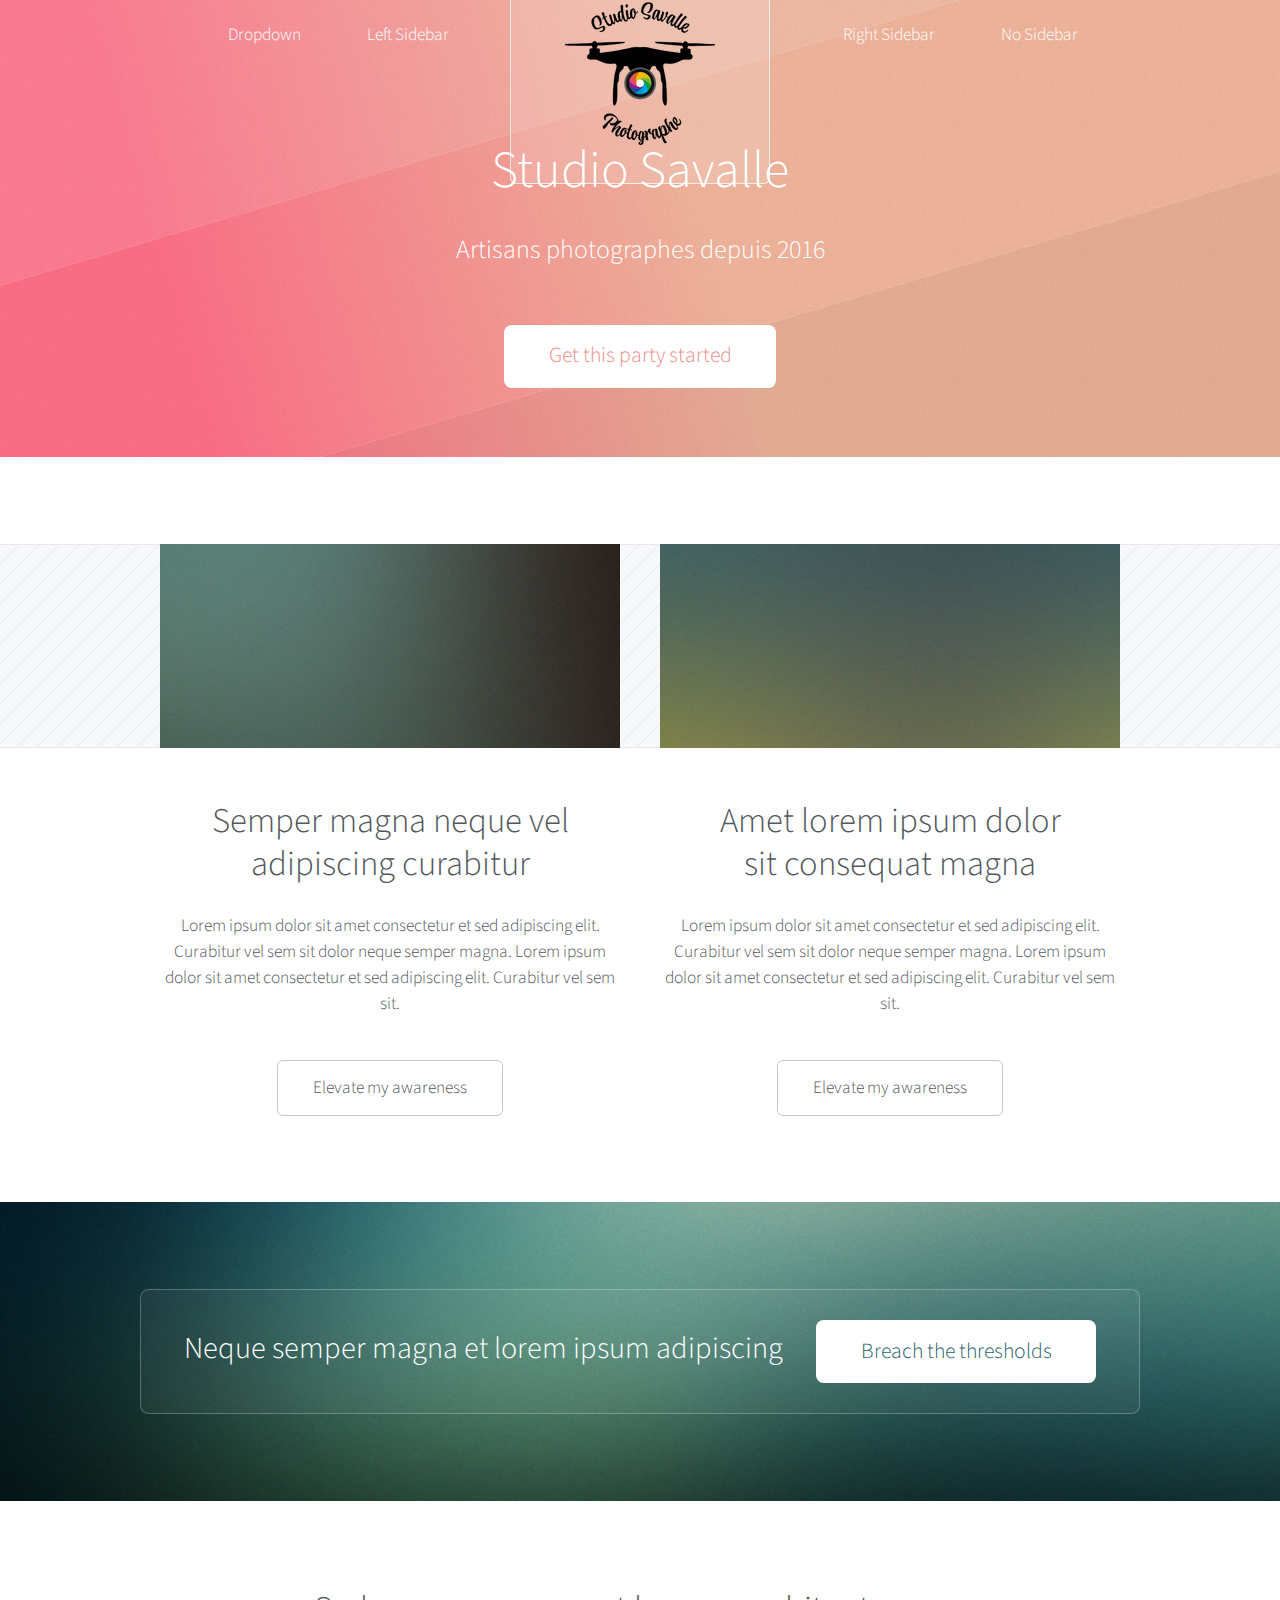
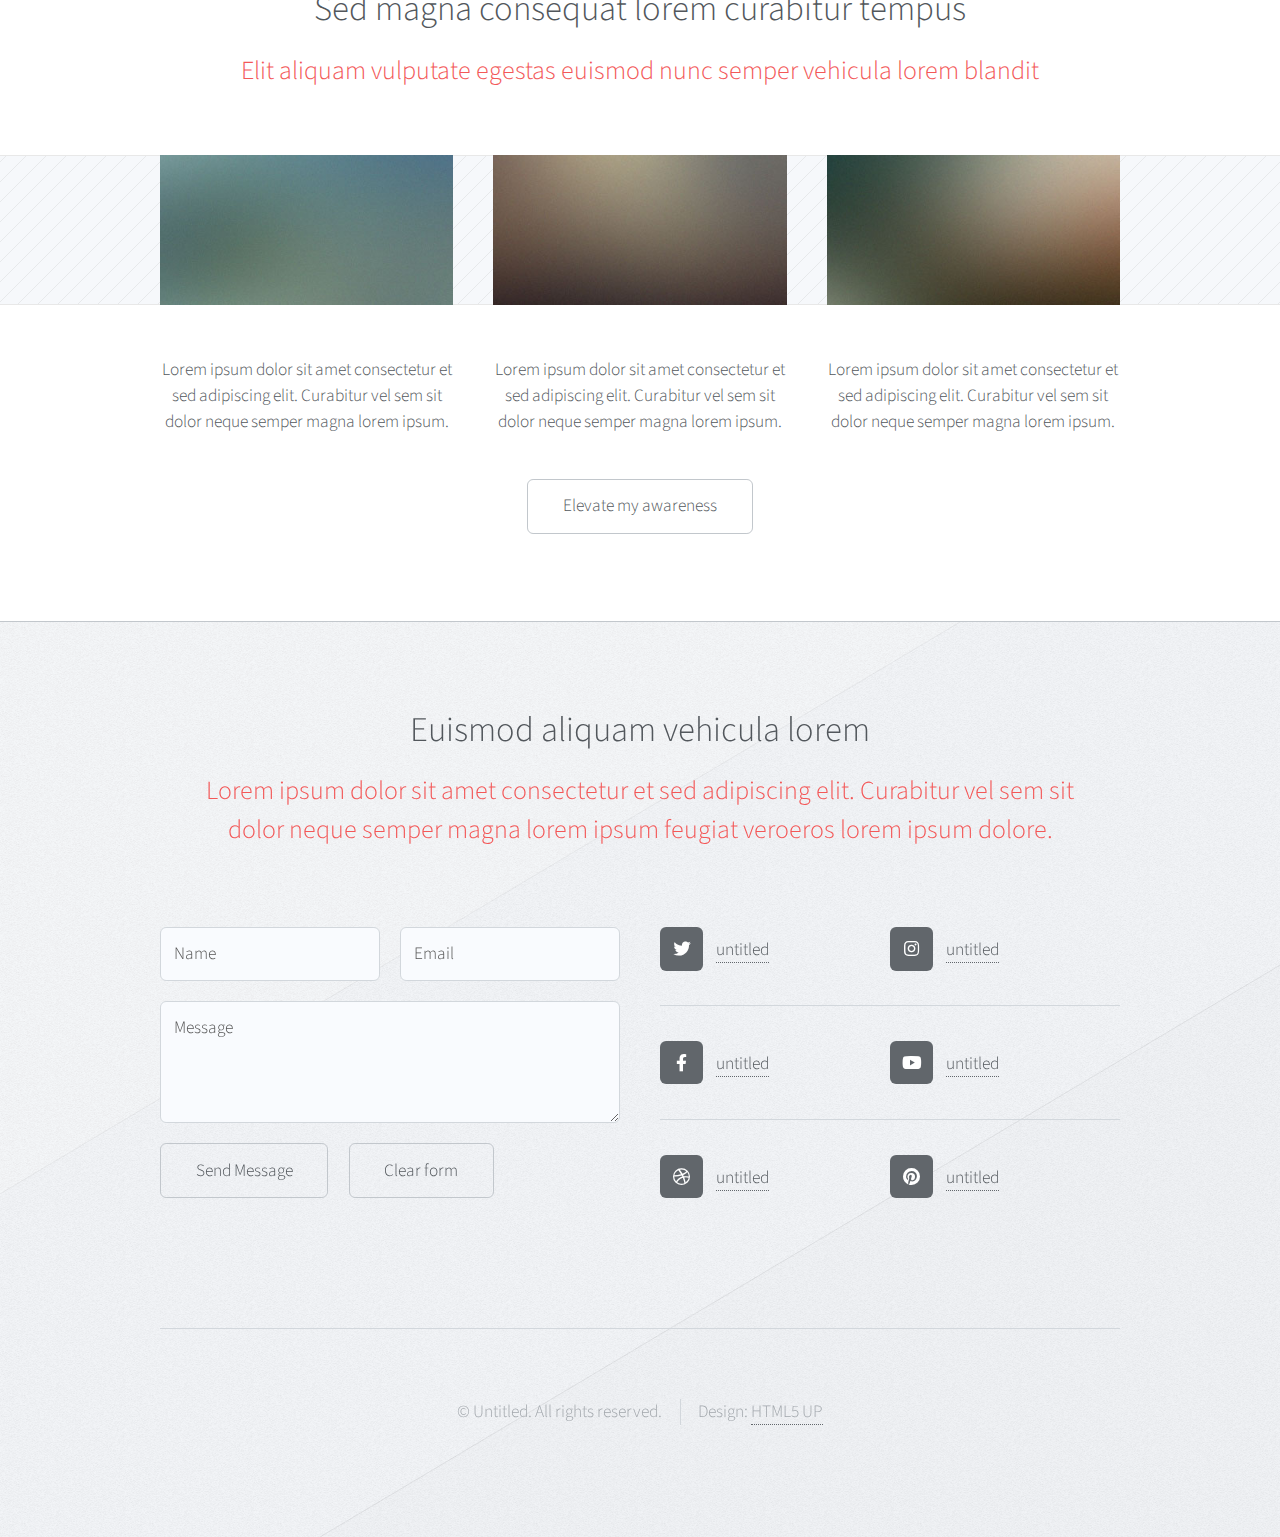
==== index.html @ 6ae9c2be "Template" ====
<!DOCTYPE HTML>

<html>

	<head>
		<title> Studio Savalle </title>
		<meta charset="utf-8" />
		<meta name="viewport" content="width=device-width, initial-scale=1, user-scalable=no" />
		<link rel="stylesheet" href="assets/css/main.css" />
	</head>


	<body class="homepage is-preload">
		
		<div id="page-wrapper">
			<!-- Header -->
				<div id="header-wrapper">

					<div id="header" class="container">

						<!-- Logo -->
						<h1 id="logo"> <a href="index.html"> <img src="assets/css/images/logo-150.png"> </img> </a> </h1>

						<!-- Nav -->
						<nav id="nav">
							<ul>
								<li>
									<a href="#" > Dropdown </a>
									<ul>
										<li> <a href="#"> Lorem ipsum dolor </a> </li>
										<li> <a href="#"> Magna phasellus </a> </li>
										<li> <a href="#"> Etiam dolore nisl </a> </li>
										<li>
											<a href="#"> Phasellus consequat </a>
											<ul>
												<li> <a href="#"> Lorem ipsum dolor </a> </li>
												<li> <a href="#"> Phasellus consequat </a> </li>
												<li> <a href="#"> Magna phasellus </a> </li>
												<li> <a href="#"> Etiam dolore nisl </a> </li>
											</ul>
										</li>
										<li> <a href="#"> Veroeros feugiat </a> </li>
									</ul>
								</li>
								<li> <a href="left-sidebar.html"> Left Sidebar </a> </li>
								<li class="break"> <a href="right-sidebar.html"> Right Sidebar </a> </li>
								<li> <a href="no-sidebar.html"> No Sidebar</a> </li>
							</ul>
						</nav>

					</div>

					<!-- Hero -->
					<section id="hero" class="container">
						<header>
							<h2> Studio Savalle </h2>
						</header>
						<p> Artisans photographes depuis 2016 </p>
						<ul class="actions">
							<li> <a href="#" class="button"> Get this party started </a> </li>
						</ul>
					</section>

				</div>

			<!-- Features 1 -->
				<div class="wrapper">
					<div class="container">
						<div class="row">
							<section class="col-6 col-12-narrower feature">
								<div class="image-wrapper first">
									<a href="#" class="image featured first"> <img src="images/pic01.jpg" alt="" /> </a>
								</div>
								<header>
									<h2> Semper magna neque vel <br/> adipiscing curabitur </h2>
								</header>
								<p> Lorem ipsum dolor sit amet consectetur et sed adipiscing elit. Curabitur vel
								sem sit dolor neque semper magna. Lorem ipsum dolor sit amet consectetur et sed
								adipiscing elit. Curabitur vel sem sit. </p>
								<ul class="actions">
									<li><a href="#" class="button">Elevate my awareness</a></li>
								</ul>
							</section>
							<section class="col-6 col-12-narrower feature">
								<div class="image-wrapper">
									<a href="#" class="image featured"><img src="images/pic02.jpg" alt="" /></a>
								</div>
								<header>
									<h2>Amet lorem ipsum dolor<br />
									sit consequat magna</h2>
								</header>
								<p> Lorem ipsum dolor sit amet consectetur et sed adipiscing elit. Curabitur vel
								sem sit dolor neque semper magna. Lorem ipsum dolor sit amet consectetur et sed
								adipiscing elit. Curabitur vel sem sit. </p>
								<ul class="actions">
									<li> <a href="#" class="button"> Elevate my awareness </a> </li>
								</ul>
							</section>
						</div>
					</div>
				</div>

			<!-- Promo -->
				<div id="promo-wrapper">
					<section id="promo">
						<h2>Neque semper magna et lorem ipsum adipiscing</h2>
						<a href="#" class="button">Breach the thresholds</a>
					</section>
				</div>

			<!-- Features 2 -->
				<div class="wrapper">
					<section class="container">
						<header class="major">
							<h2>Sed magna consequat lorem curabitur tempus</h2>
							<p>Elit aliquam vulputate egestas euismod nunc semper vehicula lorem blandit</p>
						</header>
						<div class="row features">
							<section class="col-4 col-12-narrower feature">
								<div class="image-wrapper first">
									<a href="#" class="image featured"><img src="images/pic03.jpg" alt="" /></a>
								</div>
								<p>Lorem ipsum dolor sit amet consectetur et sed adipiscing elit. Curabitur
								vel sem sit dolor neque semper magna lorem ipsum.</p>
							</section>
							<section class="col-4 col-12-narrower feature">
								<div class="image-wrapper">
									<a href="#" class="image featured"><img src="images/pic04.jpg" alt="" /></a>
								</div>
								<p>Lorem ipsum dolor sit amet consectetur et sed adipiscing elit. Curabitur
								vel sem sit dolor neque semper magna lorem ipsum.</p>
							</section>
							<section class="col-4 col-12-narrower feature">
								<div class="image-wrapper">
									<a href="#" class="image featured"><img src="images/pic05.jpg" alt="" /></a>
								</div>
								<p>Lorem ipsum dolor sit amet consectetur et sed adipiscing elit. Curabitur
								vel sem sit dolor neque semper magna lorem ipsum.</p>
							</section>
						</div>
						<ul class="actions major">
							<li><a href="#" class="button">Elevate my awareness</a></li>
						</ul>
					</section>
				</div>

			<!-- Footer -->
				<div id="footer-wrapper">
					<div id="footer" class="container">
						<header class="major">
							<h2>Euismod aliquam vehicula lorem</h2>
							<p>Lorem ipsum dolor sit amet consectetur et sed adipiscing elit. Curabitur vel sem sit<br />
							dolor neque semper magna lorem ipsum feugiat veroeros lorem ipsum dolore.</p>
						</header>
						<div class="row">
							<section class="col-6 col-12-narrower">
								<form method="post" action="#">
									<div class="row gtr-50">
										<div class="col-6 col-12-mobile">
											<input name="name" placeholder="Name" type="text" />
										</div>
										<div class="col-6 col-12-mobile">
											<input name="email" placeholder="Email" type="text" />
										</div>
										<div class="col-12">
											<textarea name="message" placeholder="Message"></textarea>
										</div>
										<div class="col-12">
											<ul class="actions">
												<li><input type="submit" value="Send Message" /></li>
												<li><input type="reset" value="Clear form" /></li>
											</ul>
										</div>
									</div>
								</form>
							</section>
							<section class="col-6 col-12-narrower">
								<div class="row gtr-0">
									<ul class="divided icons col-6 col-12-mobile">
										<li class="icon brands fa-twitter"><a href="#"><span class="extra">twitter.com/</span>untitled</a></li>
										<li class="icon brands fa-facebook-f"><a href="#"><span class="extra">facebook.com/</span>untitled</a></li>
										<li class="icon brands fa-dribbble"><a href="#"><span class="extra">dribbble.com/</span>untitled</a></li>
									</ul>
									<ul class="divided icons col-6 col-12-mobile">
										<li class="icon brands fa-instagram"><a href="#"><span class="extra">instagram.com/</span>untitled</a></li>
										<li class="icon brands fa-youtube"><a href="#"><span class="extra">youtube.com/</span>untitled</a></li>
										<li class="icon brands fa-pinterest"><a href="#"><span class="extra">pinterest.com/</span>untitled</a></li>
									</ul>
								</div>
							</section>
						</div>
					</div>
					<div id="copyright" class="container">
						<ul class="menu">
							<li>&copy; Untitled. All rights reserved.</li><li>Design: <a href="http://html5up.net">HTML5 UP</a></li>
						</ul>
					</div>
				</div>

		</div>

		<!-- Scripts -->
			<script src="assets/js/jquery.min.js"></script>
			<script src="assets/js/jquery.dropotron.min.js"></script>
			<script src="assets/js/browser.min.js"></script>
			<script src="assets/js/breakpoints.min.js"></script>
			<script src="assets/js/util.js"></script>
			<script src="assets/js/main.js"></script>

	</body>
</html>
---- assets/css/main.css ----
@import url("fontawesome-all.min.css");
@import url("https://fonts.googleapis.com/css?family=Source+Sans+Pro:300,300italic,400,400italic,600");

/*
	Telephasic by HTML5 UP
	html5up.net | @ajlkn
	Free for personal and commercial use under the CCA 3.0 license (html5up.net/license)
*/

html, body, div, span, applet, object,
iframe, h1, h2, h3, h4, h5, h6, p, blockquote,
pre, a, abbr, acronym, address, big, cite,
code, del, dfn, em, img, ins, kbd, q, s, samp,
small, strike, strong, sub, sup, tt, var, b,
u, i, center, dl, dt, dd, ol, ul, li, fieldset,
form, label, legend, table, caption, tbody,
tfoot, thead, tr, th, td, article, aside,
canvas, details, embed, figure, figcaption,
footer, header, hgroup, menu, nav, output, ruby,
section, summary, time, mark, audio, video {
	margin: 0;
	padding: 0;
	border: 0;
	font-size: 100%;
	font: inherit;
	vertical-align: baseline;}

article, aside, details, figcaption, figure,
footer, header, hgroup, menu, nav, section {
	display: block;}

body {
	line-height: 1;
}

ol, ul {
	list-style: none;
}

blockquote, q {
	quotes: none;
}

	blockquote:before, blockquote:after, q:before, q:after {
		content: '';
		content: none;
	}

table {
	border-collapse: collapse;
	border-spacing: 0;
}

body {
	-webkit-text-size-adjust: none;
}

mark {
	background-color: transparent;
	color: inherit;
}

input::-moz-focus-inner {
	border: 0;
	padding: 0;
}

input, select, textarea {
	-moz-appearance: none;
	-webkit-appearance: none;
	-ms-appearance: none;
	appearance: none;
}

/* Basic */

	@-ms-viewport {
		width: device-width;
	}

	html {
		box-sizing: border-box;
	}

	*, *:before, *:after {
		box-sizing: inherit;
	}

	body {
		background: #f5f7fa;
		font-family: 'Source Sans Pro', sans-serif;
		font-weight: 300;
		color: #52575c;
		line-height: 1.75em;
		font-size: 14pt;
	}

		body.is-preload *, body.is-preload *:before, body.is-preload *:after {
			-moz-animation: none !important;
			-webkit-animation: none !important;
			-ms-animation: none !important;
			animation: none !important;
			-moz-transition: none !important;
			-webkit-transition: none !important;
			-ms-transition: none !important;
			transition: none !important;
		}

	input, textarea, select {
		font-family: 'Source Sans Pro', sans-serif;
		font-weight: 300;
		color: #52575c;
		line-height: 1.75em;
		font-size: 15pt;
	}

	h1, h2, h3, h4, h5, h6 {
		font-weight: 300;
		color: #52575c;
	}

	h1 a, h2 a, h3 a, h4 a, h5 a, h6 a {
		color: inherit;
		text-decoration: none;
	}

	h2 {
		font-size: 2em;
		line-height: 1.25em;
	}

	h3 {
		font-size: 1.5em;
		line-height: 1.5em;
	}

	a {
		-moz-transition: color 0.25s ease-in-out, border-color 0.25s ease-in-out, background-color 0.25s ease-in-out;
		-webkit-transition: color 0.25s ease-in-out, border-color 0.25s ease-in-out, background-color 0.25s ease-in-out;
		-ms-transition: color 0.25s ease-in-out, border-color 0.25s ease-in-out, background-color 0.25s ease-in-out;
		transition: color 0.25s ease-in-out, border-color 0.25s ease-in-out, background-color 0.25s ease-in-out;
		color: inherit;
		text-decoration: none;
		border-bottom: dotted 1px #62676c;
	}

		a:hover {
			color: #f35858;
			border-bottom-color: rgba(255, 255, 255, 0);
		}

	strong, b {
		font-weight: 400;
		color: #42474c;
	}

	em, i {
		font-style: italic;
	}

	sub {
		position: relative;
		top: 0.5em;
		font-size: 0.8em;
	}

	sup {
		position: relative;
		top: -0.5em;
		font-size: 0.8em;
	}

	hr {
		border: 0;
		border-top: solid 1px #c2c7cc;
	}

	blockquote {
		border-left: solid 0.5em #c2c7cc;
		padding: 1em 0 1em 2em;
		font-style: italic;
	}

	p, ul, ol, dl, table {
		margin-bottom: 1.5em;
	}

	br.clear {
		clear: both;
	}

	.features {
		margin-bottom: 1.5em;
	}

	.feature {
		text-align: center;
	}

/* Sections/Article */

	section, article {
		margin-bottom: 3em;
	}

	section > :last-child,
	article > :last-child,
	section:last-child,
	article:last-child {
		margin-bottom: 0;
	}

	.row > section, .row > article {
		margin-bottom: 0;
	}

	header {
		margin-bottom: 1.5em;
	}

		header > p {
			display: block;
			color: #f35858;
			padding: 0.75em 0 1em 0;
			font-size: 1.5em;
			line-height: 1.5em;
		}

		header.major {
			text-align: center;
		}

/* Container */

	.container {
		margin: 0 auto;
		max-width: 100%;
		width: 1200px;
	}

		@media screen and (max-width: 1280px) {

			.container {
				width: 960px;
			}

		}

		@media screen and (max-width: 1080px) {

			.container {
				width: 100%;
			}

		}

		@media screen and (max-width: 820px) {

			.container {
				width: 100%;
			}

		}

		@media screen and (max-width: 736px) {

			.container {
				width: 100%;
			}

		}

		@media screen and (max-width: 480px) {

			.container {
				width: 100%;
			}

		}

/* Row */

	.row {
		display: flex;
		flex-wrap: wrap;
		box-sizing: border-box;
		align-items: stretch;
	}

		.row > * {
			box-sizing: border-box;
		}

		.row.gtr-uniform > * > :last-child {
			margin-bottom: 0;
		}

		.row.aln-left {
			justify-content: flex-start;
		}

		.row.aln-center {
			justify-content: center;
		}

		.row.aln-right {
			justify-content: flex-end;
		}

		.row.aln-top {
			align-items: flex-start;
		}

		.row.aln-middle {
			align-items: center;
		}

		.row.aln-bottom {
			align-items: flex-end;
		}

		.row > .imp {
			order: -1;
		}

		.row > .col-1 {
			width: 8.33333%;
		}

		.row > .off-1 {
			margin-left: 8.33333%;
		}

		.row > .col-2 {
			width: 16.66667%;
		}

		.row > .off-2 {
			margin-left: 16.66667%;
		}

		.row > .col-3 {
			width: 25%;
		}

		.row > .off-3 {
			margin-left: 25%;
		}

		.row > .col-4 {
			width: 33.33333%;
		}

		.row > .off-4 {
			margin-left: 33.33333%;
		}

		.row > .col-5 {
			width: 41.66667%;
		}

		.row > .off-5 {
			margin-left: 41.66667%;
		}

		.row > .col-6 {
			width: 50%;
		}

		.row > .off-6 {
			margin-left: 50%;
		}

		.row > .col-7 {
			width: 58.33333%;
		}

		.row > .off-7 {
			margin-left: 58.33333%;
		}

		.row > .col-8 {
			width: 66.66667%;
		}

		.row > .off-8 {
			margin-left: 66.66667%;
		}

		.row > .col-9 {
			width: 75%;
		}

		.row > .off-9 {
			margin-left: 75%;
		}

		.row > .col-10 {
			width: 83.33333%;
		}

		.row > .off-10 {
			margin-left: 83.33333%;
		}

		.row > .col-11 {
			width: 91.66667%;
		}

		.row > .off-11 {
			margin-left: 91.66667%;
		}

		.row > .col-12 {
			width: 100%;
		}

		.row > .off-12 {
			margin-left: 100%;
		}

		.row.gtr-0 {
			margin-top: 0px;
			margin-left: 0px;
		}

			.row.gtr-0 > * {
				padding: 0px 0 0 0px;
			}

			.row.gtr-0.gtr-uniform {
				margin-top: 0px;
			}

				.row.gtr-0.gtr-uniform > * {
					padding-top: 0px;
				}

		.row.gtr-25 {
			margin-top: -12.5px;
			margin-left: -12.5px;
		}

			.row.gtr-25 > * {
				padding: 12.5px 0 0 12.5px;
			}

			.row.gtr-25.gtr-uniform {
				margin-top: -12.5px;
			}

				.row.gtr-25.gtr-uniform > * {
					padding-top: 12.5px;
				}

		.row.gtr-50 {
			margin-top: -25px;
			margin-left: -25px;
		}

			.row.gtr-50 > * {
				padding: 25px 0 0 25px;
			}

			.row.gtr-50.gtr-uniform {
				margin-top: -25px;
			}

				.row.gtr-50.gtr-uniform > * {
					padding-top: 25px;
				}

		.row {
			margin-top: -50px;
			margin-left: -50px;
		}

			.row > * {
				padding: 50px 0 0 50px;
			}

			.row.gtr-uniform {
				margin-top: -50px;
			}

				.row.gtr-uniform > * {
					padding-top: 50px;
				}

		.row.gtr-150 {
			margin-top: -75px;
			margin-left: -75px;
		}

			.row.gtr-150 > * {
				padding: 75px 0 0 75px;
			}

			.row.gtr-150.gtr-uniform {
				margin-top: -75px;
			}

				.row.gtr-150.gtr-uniform > * {
					padding-top: 75px;
				}

		.row.gtr-200 {
			margin-top: -100px;
			margin-left: -100px;
		}

			.row.gtr-200 > * {
				padding: 100px 0 0 100px;
			}

			.row.gtr-200.gtr-uniform {
				margin-top: -100px;
			}

				.row.gtr-200.gtr-uniform > * {
					padding-top: 100px;
				}

		@media screen and (max-width: 1280px) {

			.row {
				display: flex;
				flex-wrap: wrap;
				box-sizing: border-box;
				align-items: stretch;
			}

				.row > * {
					box-sizing: border-box;
				}

				.row.gtr-uniform > * > :last-child {
					margin-bottom: 0;
				}

				.row.aln-left {
					justify-content: flex-start;
				}

				.row.aln-center {
					justify-content: center;
				}

				.row.aln-right {
					justify-content: flex-end;
				}

				.row.aln-top {
					align-items: flex-start;
				}

				.row.aln-middle {
					align-items: center;
				}

				.row.aln-bottom {
					align-items: flex-end;
				}

				.row > .imp-normal {
					order: -1;
				}

				.row > .col-1-normal {
					width: 8.33333%;
				}

				.row > .off-1-normal {
					margin-left: 8.33333%;
				}

				.row > .col-2-normal {
					width: 16.66667%;
				}

				.row > .off-2-normal {
					margin-left: 16.66667%;
				}

				.row > .col-3-normal {
					width: 25%;
				}

				.row > .off-3-normal {
					margin-left: 25%;
				}

				.row > .col-4-normal {
					width: 33.33333%;
				}

				.row > .off-4-normal {
					margin-left: 33.33333%;
				}

				.row > .col-5-normal {
					width: 41.66667%;
				}

				.row > .off-5-normal {
					margin-left: 41.66667%;
				}

				.row > .col-6-normal {
					width: 50%;
				}

				.row > .off-6-normal {
					margin-left: 50%;
				}

				.row > .col-7-normal {
					width: 58.33333%;
				}

				.row > .off-7-normal {
					margin-left: 58.33333%;
				}

				.row > .col-8-normal {
					width: 66.66667%;
				}

				.row > .off-8-normal {
					margin-left: 66.66667%;
				}

				.row > .col-9-normal {
					width: 75%;
				}

				.row > .off-9-normal {
					margin-left: 75%;
				}

				.row > .col-10-normal {
					width: 83.33333%;
				}

				.row > .off-10-normal {
					margin-left: 83.33333%;
				}

				.row > .col-11-normal {
					width: 91.66667%;
				}

				.row > .off-11-normal {
					margin-left: 91.66667%;
				}

				.row > .col-12-normal {
					width: 100%;
				}

				.row > .off-12-normal {
					margin-left: 100%;
				}

				.row.gtr-0 {
					margin-top: 0px;
					margin-left: 0px;
				}

					.row.gtr-0 > * {
						padding: 0px 0 0 0px;
					}

					.row.gtr-0.gtr-uniform {
						margin-top: 0px;
					}

						.row.gtr-0.gtr-uniform > * {
							padding-top: 0px;
						}

				.row.gtr-25 {
					margin-top: -10px;
					margin-left: -10px;
				}

					.row.gtr-25 > * {
						padding: 10px 0 0 10px;
					}

					.row.gtr-25.gtr-uniform {
						margin-top: -10px;
					}

						.row.gtr-25.gtr-uniform > * {
							padding-top: 10px;
						}

				.row.gtr-50 {
					margin-top: -20px;
					margin-left: -20px;
				}

					.row.gtr-50 > * {
						padding: 20px 0 0 20px;
					}

					.row.gtr-50.gtr-uniform {
						margin-top: -20px;
					}

						.row.gtr-50.gtr-uniform > * {
							padding-top: 20px;
						}

				.row {
					margin-top: -40px;
					margin-left: -40px;
				}

					.row > * {
						padding: 40px 0 0 40px;
					}

					.row.gtr-uniform {
						margin-top: -40px;
					}

						.row.gtr-uniform > * {
							padding-top: 40px;
						}

				.row.gtr-150 {
					margin-top: -60px;
					margin-left: -60px;
				}

					.row.gtr-150 > * {
						padding: 60px 0 0 60px;
					}

					.row.gtr-150.gtr-uniform {
						margin-top: -60px;
					}

						.row.gtr-150.gtr-uniform > * {
							padding-top: 60px;
						}

				.row.gtr-200 {
					margin-top: -80px;
					margin-left: -80px;
				}

					.row.gtr-200 > * {
						padding: 80px 0 0 80px;
					}

					.row.gtr-200.gtr-uniform {
						margin-top: -80px;
					}

						.row.gtr-200.gtr-uniform > * {
							padding-top: 80px;
						}

		}

		@media screen and (max-width: 1080px) {

			.row {
				display: flex;
				flex-wrap: wrap;
				box-sizing: border-box;
				align-items: stretch;
			}

				.row > * {
					box-sizing: border-box;
				}

				.row.gtr-uniform > * > :last-child {
					margin-bottom: 0;
				}

				.row.aln-left {
					justify-content: flex-start;
				}

				.row.aln-center {
					justify-content: center;
				}

				.row.aln-right {
					justify-content: flex-end;
				}

				.row.aln-top {
					align-items: flex-start;
				}

				.row.aln-middle {
					align-items: center;
				}

				.row.aln-bottom {
					align-items: flex-end;
				}

				.row > .imp-narrow {
					order: -1;
				}

				.row > .col-1-narrow {
					width: 8.33333%;
				}

				.row > .off-1-narrow {
					margin-left: 8.33333%;
				}

				.row > .col-2-narrow {
					width: 16.66667%;
				}

				.row > .off-2-narrow {
					margin-left: 16.66667%;
				}

				.row > .col-3-narrow {
					width: 25%;
				}

				.row > .off-3-narrow {
					margin-left: 25%;
				}

				.row > .col-4-narrow {
					width: 33.33333%;
				}

				.row > .off-4-narrow {
					margin-left: 33.33333%;
				}

				.row > .col-5-narrow {
					width: 41.66667%;
				}

				.row > .off-5-narrow {
					margin-left: 41.66667%;
				}

				.row > .col-6-narrow {
					width: 50%;
				}

				.row > .off-6-narrow {
					margin-left: 50%;
				}

				.row > .col-7-narrow {
					width: 58.33333%;
				}

				.row > .off-7-narrow {
					margin-left: 58.33333%;
				}

				.row > .col-8-narrow {
					width: 66.66667%;
				}

				.row > .off-8-narrow {
					margin-left: 66.66667%;
				}

				.row > .col-9-narrow {
					width: 75%;
				}

				.row > .off-9-narrow {
					margin-left: 75%;
				}

				.row > .col-10-narrow {
					width: 83.33333%;
				}

				.row > .off-10-narrow {
					margin-left: 83.33333%;
				}

				.row > .col-11-narrow {
					width: 91.66667%;
				}

				.row > .off-11-narrow {
					margin-left: 91.66667%;
				}

				.row > .col-12-narrow {
					width: 100%;
				}

				.row > .off-12-narrow {
					margin-left: 100%;
				}

				.row.gtr-0 {
					margin-top: 0px;
					margin-left: 0px;
				}

					.row.gtr-0 > * {
						padding: 0px 0 0 0px;
					}

					.row.gtr-0.gtr-uniform {
						margin-top: 0px;
					}

						.row.gtr-0.gtr-uniform > * {
							padding-top: 0px;
						}

				.row.gtr-25 {
					margin-top: -10px;
					margin-left: -10px;
				}

					.row.gtr-25 > * {
						padding: 10px 0 0 10px;
					}

					.row.gtr-25.gtr-uniform {
						margin-top: -10px;
					}

						.row.gtr-25.gtr-uniform > * {
							padding-top: 10px;
						}

				.row.gtr-50 {
					margin-top: -20px;
					margin-left: -20px;
				}

					.row.gtr-50 > * {
						padding: 20px 0 0 20px;
					}

					.row.gtr-50.gtr-uniform {
						margin-top: -20px;
					}

						.row.gtr-50.gtr-uniform > * {
							padding-top: 20px;
						}

				.row {
					margin-top: -40px;
					margin-left: -40px;
				}

					.row > * {
						padding: 40px 0 0 40px;
					}

					.row.gtr-uniform {
						margin-top: -40px;
					}

						.row.gtr-uniform > * {
							padding-top: 40px;
						}

				.row.gtr-150 {
					margin-top: -60px;
					margin-left: -60px;
				}

					.row.gtr-150 > * {
						padding: 60px 0 0 60px;
					}

					.row.gtr-150.gtr-uniform {
						margin-top: -60px;
					}

						.row.gtr-150.gtr-uniform > * {
							padding-top: 60px;
						}

				.row.gtr-200 {
					margin-top: -80px;
					margin-left: -80px;
				}

					.row.gtr-200 > * {
						padding: 80px 0 0 80px;
					}

					.row.gtr-200.gtr-uniform {
						margin-top: -80px;
					}

						.row.gtr-200.gtr-uniform > * {
							padding-top: 80px;
						}

		}

		@media screen and (max-width: 820px) {

			.row {
				display: flex;
				flex-wrap: wrap;
				box-sizing: border-box;
				align-items: stretch;
			}

				.row > * {
					box-sizing: border-box;
				}

				.row.gtr-uniform > * > :last-child {
					margin-bottom: 0;
				}

				.row.aln-left {
					justify-content: flex-start;
				}

				.row.aln-center {
					justify-content: center;
				}

				.row.aln-right {
					justify-content: flex-end;
				}

				.row.aln-top {
					align-items: flex-start;
				}

				.row.aln-middle {
					align-items: center;
				}

				.row.aln-bottom {
					align-items: flex-end;
				}

				.row > .imp-narrower {
					order: -1;
				}

				.row > .col-1-narrower {
					width: 8.33333%;
				}

				.row > .off-1-narrower {
					margin-left: 8.33333%;
				}

				.row > .col-2-narrower {
					width: 16.66667%;
				}

				.row > .off-2-narrower {
					margin-left: 16.66667%;
				}

				.row > .col-3-narrower {
					width: 25%;
				}

				.row > .off-3-narrower {
					margin-left: 25%;
				}

				.row > .col-4-narrower {
					width: 33.33333%;
				}

				.row > .off-4-narrower {
					margin-left: 33.33333%;
				}

				.row > .col-5-narrower {
					width: 41.66667%;
				}

				.row > .off-5-narrower {
					margin-left: 41.66667%;
				}

				.row > .col-6-narrower {
					width: 50%;
				}

				.row > .off-6-narrower {
					margin-left: 50%;
				}

				.row > .col-7-narrower {
					width: 58.33333%;
				}

				.row > .off-7-narrower {
					margin-left: 58.33333%;
				}

				.row > .col-8-narrower {
					width: 66.66667%;
				}

				.row > .off-8-narrower {
					margin-left: 66.66667%;
				}

				.row > .col-9-narrower {
					width: 75%;
				}

				.row > .off-9-narrower {
					margin-left: 75%;
				}

				.row > .col-10-narrower {
					width: 83.33333%;
				}

				.row > .off-10-narrower {
					margin-left: 83.33333%;
				}

				.row > .col-11-narrower {
					width: 91.66667%;
				}

				.row > .off-11-narrower {
					margin-left: 91.66667%;
				}

				.row > .col-12-narrower {
					width: 100%;
				}

				.row > .off-12-narrower {
					margin-left: 100%;
				}

				.row.gtr-0 {
					margin-top: 0px;
					margin-left: 0px;
				}

					.row.gtr-0 > * {
						padding: 0px 0 0 0px;
					}

					.row.gtr-0.gtr-uniform {
						margin-top: 0px;
					}

						.row.gtr-0.gtr-uniform > * {
							padding-top: 0px;
						}

				.row.gtr-25 {
					margin-top: -7.5px;
					margin-left: -7.5px;
				}

					.row.gtr-25 > * {
						padding: 7.5px 0 0 7.5px;
					}

					.row.gtr-25.gtr-uniform {
						margin-top: -7.5px;
					}

						.row.gtr-25.gtr-uniform > * {
							padding-top: 7.5px;
						}

				.row.gtr-50 {
					margin-top: -15px;
					margin-left: -15px;
				}

					.row.gtr-50 > * {
						padding: 15px 0 0 15px;
					}

					.row.gtr-50.gtr-uniform {
						margin-top: -15px;
					}

						.row.gtr-50.gtr-uniform > * {
							padding-top: 15px;
						}

				.row {
					margin-top: -30px;
					margin-left: -30px;
				}

					.row > * {
						padding: 30px 0 0 30px;
					}

					.row.gtr-uniform {
						margin-top: -30px;
					}

						.row.gtr-uniform > * {
							padding-top: 30px;
						}

				.row.gtr-150 {
					margin-top: -45px;
					margin-left: -45px;
				}

					.row.gtr-150 > * {
						padding: 45px 0 0 45px;
					}

					.row.gtr-150.gtr-uniform {
						margin-top: -45px;
					}

						.row.gtr-150.gtr-uniform > * {
							padding-top: 45px;
						}

				.row.gtr-200 {
					margin-top: -60px;
					margin-left: -60px;
				}

					.row.gtr-200 > * {
						padding: 60px 0 0 60px;
					}

					.row.gtr-200.gtr-uniform {
						margin-top: -60px;
					}

						.row.gtr-200.gtr-uniform > * {
							padding-top: 60px;
						}

		}

		@media screen and (max-width: 736px) {

			.row {
				display: flex;
				flex-wrap: wrap;
				box-sizing: border-box;
				align-items: stretch;
			}

				.row > * {
					box-sizing: border-box;
				}

				.row.gtr-uniform > * > :last-child {
					margin-bottom: 0;
				}

				.row.aln-left {
					justify-content: flex-start;
				}

				.row.aln-center {
					justify-content: center;
				}

				.row.aln-right {
					justify-content: flex-end;
				}

				.row.aln-top {
					align-items: flex-start;
				}

				.row.aln-middle {
					align-items: center;
				}

				.row.aln-bottom {
					align-items: flex-end;
				}

				.row > .imp-mobile {
					order: -1;
				}

				.row > .col-1-mobile {
					width: 8.33333%;
				}

				.row > .off-1-mobile {
					margin-left: 8.33333%;
				}

				.row > .col-2-mobile {
					width: 16.66667%;
				}

				.row > .off-2-mobile {
					margin-left: 16.66667%;
				}

				.row > .col-3-mobile {
					width: 25%;
				}

				.row > .off-3-mobile {
					margin-left: 25%;
				}

				.row > .col-4-mobile {
					width: 33.33333%;
				}

				.row > .off-4-mobile {
					margin-left: 33.33333%;
				}

				.row > .col-5-mobile {
					width: 41.66667%;
				}

				.row > .off-5-mobile {
					margin-left: 41.66667%;
				}

				.row > .col-6-mobile {
					width: 50%;
				}

				.row > .off-6-mobile {
					margin-left: 50%;
				}

				.row > .col-7-mobile {
					width: 58.33333%;
				}

				.row > .off-7-mobile {
					margin-left: 58.33333%;
				}

				.row > .col-8-mobile {
					width: 66.66667%;
				}

				.row > .off-8-mobile {
					margin-left: 66.66667%;
				}

				.row > .col-9-mobile {
					width: 75%;
				}

				.row > .off-9-mobile {
					margin-left: 75%;
				}

				.row > .col-10-mobile {
					width: 83.33333%;
				}

				.row > .off-10-mobile {
					margin-left: 83.33333%;
				}

				.row > .col-11-mobile {
					width: 91.66667%;
				}

				.row > .off-11-mobile {
					margin-left: 91.66667%;
				}

				.row > .col-12-mobile {
					width: 100%;
				}

				.row > .off-12-mobile {
					margin-left: 100%;
				}

				.row.gtr-0 {
					margin-top: 0px;
					margin-left: 0px;
				}

					.row.gtr-0 > * {
						padding: 0px 0 0 0px;
					}

					.row.gtr-0.gtr-uniform {
						margin-top: 0px;
					}

						.row.gtr-0.gtr-uniform > * {
							padding-top: 0px;
						}

				.row.gtr-25 {
					margin-top: -5px;
					margin-left: -5px;
				}

					.row.gtr-25 > * {
						padding: 5px 0 0 5px;
					}

					.row.gtr-25.gtr-uniform {
						margin-top: -5px;
					}

						.row.gtr-25.gtr-uniform > * {
							padding-top: 5px;
						}

				.row.gtr-50 {
					margin-top: -10px;
					margin-left: -10px;
				}

					.row.gtr-50 > * {
						padding: 10px 0 0 10px;
					}

					.row.gtr-50.gtr-uniform {
						margin-top: -10px;
					}

						.row.gtr-50.gtr-uniform > * {
							padding-top: 10px;
						}

				.row {
					margin-top: -20px;
					margin-left: -20px;
				}

					.row > * {
						padding: 20px 0 0 20px;
					}

					.row.gtr-uniform {
						margin-top: -20px;
					}

						.row.gtr-uniform > * {
							padding-top: 20px;
						}

				.row.gtr-150 {
					margin-top: -30px;
					margin-left: -30px;
				}

					.row.gtr-150 > * {
						padding: 30px 0 0 30px;
					}

					.row.gtr-150.gtr-uniform {
						margin-top: -30px;
					}

						.row.gtr-150.gtr-uniform > * {
							padding-top: 30px;
						}

				.row.gtr-200 {
					margin-top: -40px;
					margin-left: -40px;
				}

					.row.gtr-200 > * {
						padding: 40px 0 0 40px;
					}

					.row.gtr-200.gtr-uniform {
						margin-top: -40px;
					}

						.row.gtr-200.gtr-uniform > * {
							padding-top: 40px;
						}

		}

		@media screen and (max-width: 480px) {

			.row {
				display: flex;
				flex-wrap: wrap;
				box-sizing: border-box;
				align-items: stretch;
			}

				.row > * {
					box-sizing: border-box;
				}

				.row.gtr-uniform > * > :last-child {
					margin-bottom: 0;
				}

				.row.aln-left {
					justify-content: flex-start;
				}

				.row.aln-center {
					justify-content: center;
				}

				.row.aln-right {
					justify-content: flex-end;
				}

				.row.aln-top {
					align-items: flex-start;
				}

				.row.aln-middle {
					align-items: center;
				}

				.row.aln-bottom {
					align-items: flex-end;
				}

				.row > .imp-mobilep {
					order: -1;
				}

				.row > .col-1-mobilep {
					width: 8.33333%;
				}

				.row > .off-1-mobilep {
					margin-left: 8.33333%;
				}

				.row > .col-2-mobilep {
					width: 16.66667%;
				}

				.row > .off-2-mobilep {
					margin-left: 16.66667%;
				}

				.row > .col-3-mobilep {
					width: 25%;
				}

				.row > .off-3-mobilep {
					margin-left: 25%;
				}

				.row > .col-4-mobilep {
					width: 33.33333%;
				}

				.row > .off-4-mobilep {
					margin-left: 33.33333%;
				}

				.row > .col-5-mobilep {
					width: 41.66667%;
				}

				.row > .off-5-mobilep {
					margin-left: 41.66667%;
				}

				.row > .col-6-mobilep {
					width: 50%;
				}

				.row > .off-6-mobilep {
					margin-left: 50%;
				}

				.row > .col-7-mobilep {
					width: 58.33333%;
				}

				.row > .off-7-mobilep {
					margin-left: 58.33333%;
				}

				.row > .col-8-mobilep {
					width: 66.66667%;
				}

				.row > .off-8-mobilep {
					margin-left: 66.66667%;
				}

				.row > .col-9-mobilep {
					width: 75%;
				}

				.row > .off-9-mobilep {
					margin-left: 75%;
				}

				.row > .col-10-mobilep {
					width: 83.33333%;
				}

				.row > .off-10-mobilep {
					margin-left: 83.33333%;
				}

				.row > .col-11-mobilep {
					width: 91.66667%;
				}

				.row > .off-11-mobilep {
					margin-left: 91.66667%;
				}

				.row > .col-12-mobilep {
					width: 100%;
				}

				.row > .off-12-mobilep {
					margin-left: 100%;
				}

				.row.gtr-0 {
					margin-top: 0px;
					margin-left: 0px;
				}

					.row.gtr-0 > * {
						padding: 0px 0 0 0px;
					}

					.row.gtr-0.gtr-uniform {
						margin-top: 0px;
					}

						.row.gtr-0.gtr-uniform > * {
							padding-top: 0px;
						}

				.row.gtr-25 {
					margin-top: -5px;
					margin-left: -5px;
				}

					.row.gtr-25 > * {
						padding: 5px 0 0 5px;
					}

					.row.gtr-25.gtr-uniform {
						margin-top: -5px;
					}

						.row.gtr-25.gtr-uniform > * {
							padding-top: 5px;
						}

				.row.gtr-50 {
					margin-top: -10px;
					margin-left: -10px;
				}

					.row.gtr-50 > * {
						padding: 10px 0 0 10px;
					}

					.row.gtr-50.gtr-uniform {
						margin-top: -10px;
					}

						.row.gtr-50.gtr-uniform > * {
							padding-top: 10px;
						}

				.row {
					margin-top: -20px;
					margin-left: -20px;
				}

					.row > * {
						padding: 20px 0 0 20px;
					}

					.row.gtr-uniform {
						margin-top: -20px;
					}

						.row.gtr-uniform > * {
							padding-top: 20px;
						}

				.row.gtr-150 {
					margin-top: -30px;
					margin-left: -30px;
				}

					.row.gtr-150 > * {
						padding: 30px 0 0 30px;
					}

					.row.gtr-150.gtr-uniform {
						margin-top: -30px;
					}

						.row.gtr-150.gtr-uniform > * {
							padding-top: 30px;
						}

				.row.gtr-200 {
					margin-top: -40px;
					margin-left: -40px;
				}

					.row.gtr-200 > * {
						padding: 40px 0 0 40px;
					}

					.row.gtr-200.gtr-uniform {
						margin-top: -40px;
					}

						.row.gtr-200.gtr-uniform > * {
							padding-top: 40px;
						}

		}

/* Image */

	.image {
		-moz-transition: opacity 0.25s ease-in-out;
		-webkit-transition: opacity 0.25s ease-in-out;
		-ms-transition: opacity 0.25s ease-in-out;
		transition: opacity 0.25s ease-in-out;
		display: inline-block;
		outline: 0;
		border: 0;
	}

		.image img {
			display: block;
			width: 100%;
		}

		.image.fit {
			display: block;
			width: 100%;
		}

		.image.featured {
			display: block;
			width: 100%;
			margin: 0 0 3em 0;
		}

		.image.left {
			float: left;
			margin: 0 2em 2em 0;
		}

		.image.centered {
			display: block;
			margin: 0 0 3em 0;
		}

			.image.centered img {
				margin: 0 auto;
				width: auto;
			}

	a.image:hover {
		opacity: 0.85;
	}

/* List */

	ul {
		list-style: disc;
		padding-left: 1em;
	}

		ul li {
			padding-left: 0.5em;
		}

	ol {
		list-style: decimal;
		padding-left: 1.25em;
	}

		ol li {
			padding-left: 0.25em;
		}

/* Actions */

	ul.actions {
		padding-top: 1em;
		list-style: none;
		padding-left: 0;
	}

		ul.actions.major {
			text-align: center;
		}

		ul.actions li {
			display: inline-block;
			margin-left: 1em;
			padding-left: 0;
		}

			ul.actions li:first-child {
				margin-left: 0;
			}

/* Divided */

	ul.divided {
		list-style: none;
		padding-left: 0;
	}

		ul.divided li {
			border-top: solid 1px #d2d7dc;
			padding-top: 2em;
			margin-top: 2em;
			padding-left: 0;
		}

			ul.divided li:first-child {
				padding-top: 0;
				margin-top: 0;
				border-top: 0;
			}

/* Icons */

	ul.icons {
		list-style: none;
		padding-left: 0;
	}

		ul.icons li {
			padding-left: 0;
		}

			ul.icons li:before {
				display: inline-block;
				color: #fff;
				background: #61666b;
				width: 2.5em;
				height: 2.5em;
				border-radius: 0.35em;
				text-align: center;
				line-height: 2.5em;
				margin-right: 0.75em;
			}

/* Menu */

	ul.menu {
		list-style: none;
		padding-left: 0;
	}

		ul.menu li {
			display: inline-block;
			border-left: solid 1px #d2d7dc;
			padding-left: 1em;
			margin-left: 1em;
		}

			ul.menu li:first-child {
				border-left: 0;
				padding-left: 0;
				margin-left: 0;
			}

/* Form */

	form .actions {
		padding-top: 0;
	}

	form label {
		display: block;
		font-weight: 300;
		color: #52575c;
		margin: 0 0 0.5em 0;
	}

	form input[type="text"],
	form input[type="email"],
	form input[type="password"],
	form select,
	form textarea {
		-moz-transition: background-color 0.25s ease-in-out;
		-webkit-transition: background-color 0.25s ease-in-out;
		-ms-transition: background-color 0.25s ease-in-out;
		transition: background-color 0.25s ease-in-out;
		-webkit-appearance: none;
		display: block;
		background: #f9fbfe;
		border: solid 1px #d2d7dc;
		border-radius: 0.35em;
		width: 100%;
		line-height: 1.5em;
		padding: 0.75em;
	}

		form input[type="text"]:focus,
		form input[type="email"]:focus,
		form input[type="password"]:focus,
		form select:focus,
		form textarea:focus {
			background: #fff;
		}

	form textarea {
		min-height: 7em;
	}

	form ::-webkit-input-placeholder {
		color: #555 !important;
	}

	form :-moz-placeholder {
		color: #555 !important;
	}

	form ::-moz-placeholder {
		color: #555 !important;
	}

	form :-ms-input-placeholder {
		color: #555 !important;
	}

	form ::-moz-focus-inner {
		border: 0;
	}

/* Table */

	table {
		width: 100%;
	}

		table.default {
			width: 100%;
		}

			table.default tbody tr {
				border-top: solid 1px #D2D7DC;
			}

				table.default tbody tr:nth-child(2n+1) {
					background: #f9fbfe;
				}

			table.default td {
				padding: 0.5em 1em 0.5em 1em;
			}

			table.default th {
				text-align: left;
				font-weight: 400;
				padding: 0.5em 1em 0.5em 1em;
			}

			table.default tfoot {
				border-top: solid 1px #D2D7DC;
			}

/* Button */

	input[type="button"],
	input[type="submit"],
	input[type="reset"],
	button,
	.button {
		-moz-transition: color 0.25s ease-in-out, border-color 0.25s ease-in-out, background-color 0.25s ease-in-out;
		-webkit-transition: color 0.25s ease-in-out, border-color 0.25s ease-in-out, background-color 0.25s ease-in-out;
		-ms-transition: color 0.25s ease-in-out, border-color 0.25s ease-in-out, background-color 0.25s ease-in-out;
		transition: color 0.25s ease-in-out, border-color 0.25s ease-in-out, background-color 0.25s ease-in-out;
		display: inline-block;
		color: inherit;
		background: none;
		text-decoration: none;
		border: solid 1px #c2c7cc;
		border-radius: 0.35em;
		padding: 0.8em 2em 0.8em 2em;
		cursor: pointer;
		outline: 0;
	}

		input[type="button"]:hover,
		input[type="submit"]:hover,
		input[type="reset"]:hover,
		button:hover,
		.button:hover {
			color: #f35858;
			border-color: rgba(243, 88, 88, 0.5);
		}

/* Icons */

	.icon {
		text-decoration: none;
		text-decoration: none;
	}

		.icon:before {
			-moz-osx-font-smoothing: grayscale;
			-webkit-font-smoothing: antialiased;
			display: inline-block;
			font-style: normal;
			font-variant: normal;
			text-rendering: auto;
			line-height: 1;
			text-transform: none !important;
			font-family: 'Font Awesome 5 Free';
			font-weight: 400;
		}

		.icon:before {
			line-height: inherit;
		}

		.icon > .label {
			display: none;
		}

		.icon.solid:before {
			font-weight: 900;
		}

		.icon.brands:before {
			font-family: 'Font Awesome 5 Brands';
		}

/* Wrappers */

	.wrapper {
		position: relative;
		background: #fff;
		overflow-x: hidden;
		padding: 6em 0 6em 0;
	}

	.image-wrapper {
		position: relative;
	}

		.image-wrapper .image {
			position: relative;
			z-index: 2;
		}

		.image-wrapper.first:before {
			content: '';
			display: block;
			width: 2000%;
			height: 100%;
			position: absolute;
			left: -1000%;
			top: 0;
			z-index: 1;
			box-shadow: inset 0px 0px 0px 1px #e8e8e8;
			background: #f6f8fb url("images/image-wrapper.svg");
		}

	#header-wrapper {
		position: relative;
		padding: 4em 0 2em 0;
		background-image: url("images/header.svg");
		background-image: url("images/overlay.png"), url("images/header.svg"), -moz-linear-gradient(75deg, #FF7088 15%, #F2B69D 55%);
		background-image: url("images/overlay.png"), url("images/header.svg"), -webkit-linear-gradient(75deg, #FF7088 15%, #F2B69D 55%);
		background-image: url("images/overlay.png"), url("images/header.svg"), -ms-linear-gradient(75deg, #FF7088 15%, #F2B69D 55%);
		background-image: url("images/overlay.png"), url("images/header.svg"), linear-gradient(75deg, #FF7088 15%, #F2B69D 55%);
		background-color: #f08c89;
		background-size: 100% 620%;
		background-size: 128px 128px, 100% 620%, auto;
		background-repeat: repeat, no-repeat, no-repeat;
	}

	.homepage #header-wrapper {
		padding: 10em 0 6em 0;
		background-size: 128px 128px, 100% 100%, auto;
	}

	#promo-wrapper {
		position: relative;
		background-image: url("images/overlay.png"), url("../../images/promo.jpg");
		background-size: 192px 192px, cover;
		background-position: top left, center center;
		color: #fff;
		text-align: center;
		padding: 6em 0 6em 0;
	}

	#footer-wrapper {
		-webkit-transform: translate3d(0, 0, 0);
		position: relative;
		border-top: solid 1px #c2c7cc;
		padding: 6em 0 6em 0;
		background-image: url("images/overlay.png"), url("images/footer.svg");
		background-size: 128px 128px,				100% 100%;
	}

/* Header */

	#logo {
		position: absolute;
		z-index: 1;
		top: 0;
		left: 50%;
		width: 15em;
		margin-left: -7.5em;
	}

		#logo a {
			display: block;
			width: 100%;
			/* height: 4em; */
			line-height: 4em;
			background: rgba(255, 255, 255, 0.15);
			border: solid 1px;
			border-color: #fff;
			border-color: rgba(255, 255, 255, 0.75);
			border-top: 0;
			border-radius: 0 0 0.35em 0.35em;
			color: #fff;
			display: inline-block;
			font-weight: 600;
			letter-spacing: 3px;
			text-align: center;
			text-transform: uppercase;
		}

	#nav {
		text-align: center;
		position: absolute;
		top: 0;
		left: 0;
		width: 100%;
		height: 4em;
		line-height: 4em;
	}

		#nav > ul {
			margin: 0;
		}

			#nav > ul > li {
				display: inline-block;
				margin-left: 1em;
			}

				#nav > ul > li > ul {
					display: none;
				}

				#nav > ul > li > span, #nav > ul > li > a {
					color: #fff;
					text-decoration: none;
					outline: 0;
					border: 0;
					border: solid 1px rgba(255, 255, 255, 0);
					border-radius: 0.35em;
					padding: 0.3em 1em 0.3em 1em;
					-moz-transition: border-color 0.25s ease-in-out, background-color 0.25s ease-in-out;
					-webkit-transition: border-color 0.25s ease-in-out, background-color 0.25s ease-in-out;
					-o-transition: border-color 0.25s ease-in-out, background-color 0.25s ease-in-out;
					-ms-transition: border-color 0.25s ease-in-out, background-color 0.25s ease-in-out;
					transition: border-color 0.25s ease-in-out, background-color 0.25s ease-in-out;
				}

				#nav > ul > li.active > span, #nav > ul > li.active > a {
					border-color: rgba(255, 255, 255, 0.75);
					background-color: rgba(255, 255, 255, 0.15);
					color: #fff;
				}

				#nav > ul > li:first-child {
					margin-left: 0;
				}

				#nav > ul > li.break {
					margin-left: 20em;
				}

	.dropotron {
		text-align: left;
		line-height: 2em;
		border-radius: 0.35em;
		min-width: 12em;
		background: #fff;
		line-height: 1em;
		padding: 0.85em 0 0.85em 0;
		box-shadow: 0px 1px 3px 0px rgba(0, 0, 0, 0.25);
		margin-top: -0.8em;
		list-style: none;
	}

		.dropotron a, .dropotron span {
			display: block;
			padding: 0.65em 1em 0.65em 1em;
			border-top: solid 1px #e8e8e8;
			border-bottom: 0;
		}

		.dropotron li {
			padding-left: 0;
		}

			.dropotron li:first-child > a, .dropotron li:first-child > span {
				border-top: 0;
			}

			.dropotron li.active > a, .dropotron li.active > span {
				color: #f35858;
			}

		.dropotron.level-0 {
			font-size: 0.9em;
			margin-top: 0;
		}

			.dropotron.level-0:before {
				content: '';
				position: absolute;
				top: -1em;
				width: 1em;
				height: 1em;
				border-bottom: solid 0.5em #fff;
				border-left: solid 0.5em rgba(255, 255, 255, 0);
				border-right: solid 0.5em rgba(255, 255, 255, 0);
			}

			.dropotron.level-0.center:before {
				left: 50%;
				margin-left: -0.5em;
			}

			.dropotron.level-0.left:before {
				left: 1em;
			}

			.dropotron.level-0.right:before {
				right: 1em;
			}

/* Hero */

	#hero {
		position: relative;
		color: #fff;
		text-align: center;
		z-index: 1;
	}

		#hero h2 {
			color: #fff;
			font-size: 3em;
		}

		#hero strong {
			color: inherit;
		}

		#hero header > span {
			color: #fff;
		}

		#hero p {
			font-size: 1.5em;
			line-height: 1.5em;
		}

		#hero .button {
			background: #fff;
			border-color: rgba(255, 255, 255, 0);
			color: #f08c89;
			font-size: 1.25em;
		}

			#hero .button:hover {
				border-color: rgba(255, 255, 255, 0.75);
				background-color: rgba(255, 255, 255, 0.15);
				color: #fff;
			}

		#hero a {
			color: #fff;
			border-color: #fff;
			border-color: rgba(255, 255, 255, 0.5);
		}

			#hero a:hover {
				border-color: rgba(255, 255, 255, 0);
			}

/* Promo */

	#promo {
		background: rgba(255, 255, 255, 0.05);
		border: solid 1px rgba(255, 255, 255, 0.25);
		border-radius: 0.5em;
		padding: 1.75em 2.5em 1.75em 2.5em;
		display: inline-block;
		position: relative;
		z-index: 1;
	}

		#promo h2 {
			color: #fff;
			display: inline-block;
			margin-right: 1em;
			font-size: 1.75em;
		}

		#promo .button {
			background: #fff;
			border-color: rgba(255, 255, 255, 0);
			color: #27636B;
			font-size: 1.25em;
		}

			#promo .button:hover {
				border-color: rgba(255, 255, 255, 0.75);
				background-color: rgba(255, 255, 255, 0.15);
				color: #fff;
			}

/* Main */

	#main {
		padding-bottom: 4em;
	}

/* Sidebar */

	#sidebar section {
		border-top: solid 1px #d2d7dc;
		margin-top: 3em;
		padding-top: 3em;
	}

		#sidebar section:first-child {
			border-top: 0;
			margin-top: 0;
			padding-top: 0;
		}

/* Footer */

	#footer {
		position: relative;
		z-index: 1;
	}

		#footer header.major {
			margin-bottom: 3em;
		}

/* Copyright */

	#copyright {
		position: relative;
		z-index: 1;
		text-align: center;
		border-top: solid 1px #d2d7dc;
		color: #a2a7ac;
		padding-top: 4em;
		margin-top: 6em;
	}

/* Normal */

	@media screen and (max-width: 1280px) {

		/* Basic */

			body, input, textarea, select {
				line-height: 1.5em;
				font-size: 13pt;
			}

			span.extra {
				display: none;
			}

		/* Wrappers */

			.wrapper {
				padding: 5em 0 5em 0;
			}

			#header-wrapper {
				padding: 2em 0 2em 0;
			}

			.homepage #header-wrapper {
				padding: 8em 0 4em 0;
			}

			#promo-wrapper {
				padding: 5em 0 5em 0;
			}

			#footer-wrapper {
				padding: 5em 0 5em 0;
			}

	}

/* Narrow */

	@media screen and (max-width: 1080px) {

		/* Sections/Article */

			header br {
				display: none;
			}

		/* Button */

			input[type="button"],
			input[type="submit"],
			input[type="reset"],
			button,
			.button {
				padding-left: 1.25em;
				padding-right: 1.25em;
			}

		/* Wrappers */

			.wrapper {
				padding: 4em 2em 4em 2em;
			}

			#header-wrapper {
				padding: 5em 0 1em 0;
			}

			.homepage #header-wrapper {
				padding: 5em 0 4em 0;
			}

			#promo-wrapper {
				padding: 2em;
			}

			#footer-wrapper {
				padding: 4em 2em 4em 2em;
			}

		/* Header */

			#nav {
				position: relative;
				margin: 0.5em 0 0 0;
				line-height: 2.25em;
				height: 2.25em;
			}

				#nav > ul > li {
					margin-left: 0;
				}

					#nav > ul > li.break {
						margin-left: 0;
					}

			.dropotron.level-0 {
				margin-top: 1.1em;
			}

		/* Hero */

			#hero {
				padding: 3.5em 4em 0 4em;
			}

				#hero h2 {
					font-size: 2.75em;
				}

				#hero p br {
					display: none;
				}

		/* Promo */

			#promo {
				padding: 1.75em 2.5em 1.75em 2.5em;
				display: inline-block;
			}

				#promo .button {
					font-size: 1.25em;
				}

				#promo h2 {
					display: block;
					margin: 0 0 1em 0;
					font-size: 1.5em;
				}

		/* Copyright */

			#copyright {
				padding-top: 2em;
				margin-top: 3em;
			}

	}

/* Narrower */

	@media screen and (max-width: 820px) {

		/* Basic */

			body, input, textarea, select {
				line-height: 1.5em;
				font-size: 14pt;
			}

			span.extra {
				display: inline;
			}

			.features {
				margin-bottom: 0;
			}

		/* Sections/Article */

			section, article {
				margin-bottom: 3em;
			}

			.row > section, .row > article {
				margin-bottom: 3em;
			}

			section:last-child,
			article:last-child {
				margin-bottom: 0;
			}

			.row > section:last-child,
			.row > article:last-child {
				margin-bottom: 0;
			}

		/* Menu */

			ul.menu {
				text-align: center;
			}

				ul.menu li {
					display: block;
					border: 0;
					padding: 0;
					margin: 0;
					line-height: 2em;
				}

					ul.menu li:first-child {
						border-top: 0;
					}

		/* Actions */

			ul.actions.major {
				padding-top: 2em;
			}

		/* Header */

			#nav {
				font-size: 0.9em;
			}

				#nav > ul > li > span, #nav > ul > li > a {
					padding: 0.25em 0.5em 0.25em 0.5em;
				}

		/* Hero */

			#hero h2 {
				font-size: 2.5em;
			}

		/* Main */

			#main {
				padding-bottom: 0;
			}

		/* Content */

			#content {
				margin-bottom: 3em;
			}

		/* Sidebar */

			#sidebar {
				margin-bottom: 3em;
			}

				#sidebar section {
					border-top: 0;
					margin-top: 0;
					padding-top: 1em;
				}

		/* Footer */

			#footer header.major {
				margin-bottom: 1.5em;
			}

	}

/* Mobile */

	#navPanel, #navButton {
		display: none;
	}

	@media screen and (max-width: 736px) {

		/* Basic */

			html, body 
			{
				overflow-x: hidden;
			}

			body, input, textarea, select 
			{
				font-size: 13pt;
				letter-spacing: 0;
			}

			h2 
			{
				font-size: 1.5em;
				line-height: 1.25em;
			}

		/* Sections/Article */

			header {
				margin-bottom: 1em;
			}

				header > p {
					font-size: 1em;
				}

		/* Divided */

			ul.divided li {
				padding-top: 0.75em;
				margin-top: 0.75em;
			}

		/* Wrappers */

			.wrapper {
				padding: 3em 20px 3em 20px;
			}

			#header-wrapper {
				padding: 3em 20px 20px 20px;
				text-align: center;
			}

			.homepage #header-wrapper {
				padding: 3em 20px 3em 20px;
			}

			#promo-wrapper {
				padding: 20px;
			}

			#footer-wrapper {
				padding: 3em 20px 3em 20px;
			}

		/* Header */

			#logo {
				position: relative;
			}

				#logo a {
					border: solid 1px rgba(255, 255, 255, 0.75);
					border-radius: 0.35em;
					height: 3em;
					line-height: 3em;
				}

		/* Nav */

			#nav {
				display: none;
			}

		/* Footer */

			#footer ul.divided {
				margin: 0;
			}

				#footer ul.divided li:first-child {
					border-top: solid 1px #d2d7dc;
					padding-top: 0.75em;
					margin-top: 0.75em;
				}

				#footer ul.divided:first-child li:first-child {
					border-top: 0;
					padding-top: 0;
					margin-top: 0;
				}

		/* Hero */

			#hero 
			{
				padding: 2.5em 2em 0 2em;
			}

				#hero header 
				{
					margin: 0 0 1.25em 0;
				}

					#hero header h2 
					{
						font-size: 1.5em;
					}

				#hero p 
				{
					font-size: 1em;
				}

		/* Nav */

			#page-wrapper {
				-moz-backface-visibility: hidden;
				-webkit-backface-visibility: hidden;
				-ms-backface-visibility: hidden;
				backface-visibility: hidden;
				-moz-transition: -moz-transform 0.5s ease;
				-webkit-transition: -webkit-transform 0.5s ease;
				-ms-transition: -ms-transform 0.5s ease;
				transition: transform 0.5s ease;
				padding-bottom: 1px;
			}

			#navButton {
				-moz-backface-visibility: hidden;
				-webkit-backface-visibility: hidden;
				-ms-backface-visibility: hidden;
				backface-visibility: hidden;
				-moz-transition: -moz-transform 0.5s ease;
				-webkit-transition: -webkit-transform 0.5s ease;
				-ms-transition: -ms-transform 0.5s ease;
				transition: transform 0.5s ease;
				display: block;
				height: 44px;
				left: 0;
				position: fixed;
				top: 0;
				width: 100%;
				z-index: 10001;
			}

				#navButton .toggle {
					text-decoration: none;
					border: 0;
					height: 100%;
					left: 0;
					outline: 0;
					position: absolute;
					top: 0;
					width: 100%;
				}

					#navButton .toggle:before {
						-moz-osx-font-smoothing: grayscale;
						-webkit-font-smoothing: antialiased;
						display: inline-block;
						font-style: normal;
						font-variant: normal;
						text-rendering: auto;
						line-height: 1;
						text-transform: none !important;
						font-family: 'Font Awesome 5 Free';
						font-weight: 900;
					}

					#navButton .toggle:before {
						background: rgba(128, 132, 136, 0.35);
						border-radius: 0 0 0.35em 0.35em;
						border-top: 0;
						color: #fff;
						content: '\f0c9';
						display: block;
						font-size: 18px;
						height: 30px;
						left: 50%;
						line-height: 30px;
						margin-left: -40px;
						position: absolute;
						text-align: center;
						text-decoration: none;
						width: 80px;
					}

			#navPanel {
				-moz-backface-visibility: hidden;
				-webkit-backface-visibility: hidden;
				-ms-backface-visibility: hidden;
				backface-visibility: hidden;
				-moz-transform: translateY(-50vh);
				-webkit-transform: translateY(-50vh);
				-ms-transform: translateY(-50vh);
				transform: translateY(-50vh);
				-moz-transition: -moz-transform 0.5s ease;
				-webkit-transition: -webkit-transform 0.5s ease;
				-ms-transition: -ms-transform 0.5s ease;
				transition: transform 0.5s ease;
				background-image: url("images/overlay.png"), url("images/navPanel.svg"), -moz-linear-gradient(top, rgba(255, 255, 255, 0), rgba(0, 0, 0, 0.25));
				background-image: url("images/overlay.png"), url("images/navPanel.svg"), -webkit-linear-gradient(top, rgba(255, 255, 255, 0), rgba(0, 0, 0, 0.25));
				background-image: url("images/overlay.png"), url("images/navPanel.svg"), -ms-linear-gradient(top, rgba(255, 255, 255, 0), rgba(0, 0, 0, 0.25));
				background-image: url("images/overlay.png"), url("images/navPanel.svg"), linear-gradient(top, rgba(255, 255, 255, 0), rgba(0, 0, 0, 0.25));
				display: block;
				left: 0;
				overflow-y: auto;
				position: fixed;
				top: 0;
				width: 100%;
				height: 50vh;
				z-index: 10002;
				box-shadow: inset 0px -2px 5px 0px rgba(0, 0, 0, 0.25);
				font-size: 1em;
				background-color: #45474a;
				background-size: 128px 128px, 100% 100%, 100% 100%;
			}

				#navPanel .link {
					position: relative;
					z-index: 1;
					display: block;
					text-decoration: none;
					padding: 0.75em;
					color: #ddd;
					border: 0;
					border-top: dotted 1px rgba(255, 255, 255, 0.1);
				}

					#navPanel .link.depth-0 {
						color: #fff;
						font-weight: 400;
					}

				#navPanel .indent-1 {
					display: inline-block;
					width: 1em;
				}

				#navPanel .indent-2 {
					display: inline-block;
					width: 2em;
				}

				#navPanel .indent-3 {
					display: inline-block;
					width: 3em;
				}

				#navPanel .indent-4 {
					display: inline-block;
					width: 4em;
				}

				#navPanel .indent-5 {
					display: inline-block;
					width: 5em;
				}

				#navPanel .depth-0 {
					color: #fff;
				}

			body.navPanel-visible #page-wrapper {
				-moz-transform: translateY(50vh);
				-webkit-transform: translateY(50vh);
				-ms-transform: translateY(50vh);
				transform: translateY(50vh);
			}

			body.navPanel-visible #navButton {
				-moz-transform: translateY(50vh);
				-webkit-transform: translateY(50vh);
				-ms-transform: translateY(50vh);
				transform: translateY(50vh);
			}

			body.navPanel-visible #navPanel {
				-moz-transform: translateY(0);
				-webkit-transform: translateY(0);
				-ms-transform: translateY(0);
				transform: translateY(0);
			}

	}

/* Mobile (Portrait) */

	@media screen and (max-width: 480px) {

		/* Basic */

			body, input, textarea, select {
				font-size: 12pt;
				letter-spacing: 0;
			}

			.feature {
				text-align: left;
			}

		/* Sections/Article */

			section, article {
				margin-bottom: 2em;
			}

			.row > section,
			.row > article {
				margin-bottom: 2em;
			}

			header.major {
				text-align: left;
			}

		/* Image */

			.image {
				display: block;
			}

				.image.full, .image.left {
					float: none;
					display: block;
					width: 100%;
					margin: 0 0 1.5em 0;
				}

			.image-centered {
				float: none;
				display: block;
				width: 100%;
				margin: 0 0 1.5em 0;
			}

		/* Actions */

			ul.actions li {
				display: block;
				margin: 1em 0 0 0;
			}

				ul.actions li:first-child {
					margin-top: 0;
				}

			ul.actions.major {
				text-align: left !important;
			}

		/* Form */

			form textarea {
				min-height: 10em;
			}

		/* Button */

			input[type="button"],
			input[type="submit"],
			input[type="reset"],
			button,
			.button {
				display: block;
				width: 100%;
				text-align: center;
			}

		/* Header */

			#logo {
				position: relative;
				left: 0;
				top: 0;
				margin: 0;
				width: 100%;
			}

		/* Hero */

			#hero {
				padding: 2.5em 0 0 0;
			}

		/* Promo */

			#promo {
				padding: 20px;
			}

		/* Content */

			#content {
				margin-bottom: 2em;
			}

		/* Sidebar */

			#sidebar {
				margin-bottom: 2em;
			}

		/* Footer */

			#footer header.major {
				margin-bottom: 1em;
			}

	}
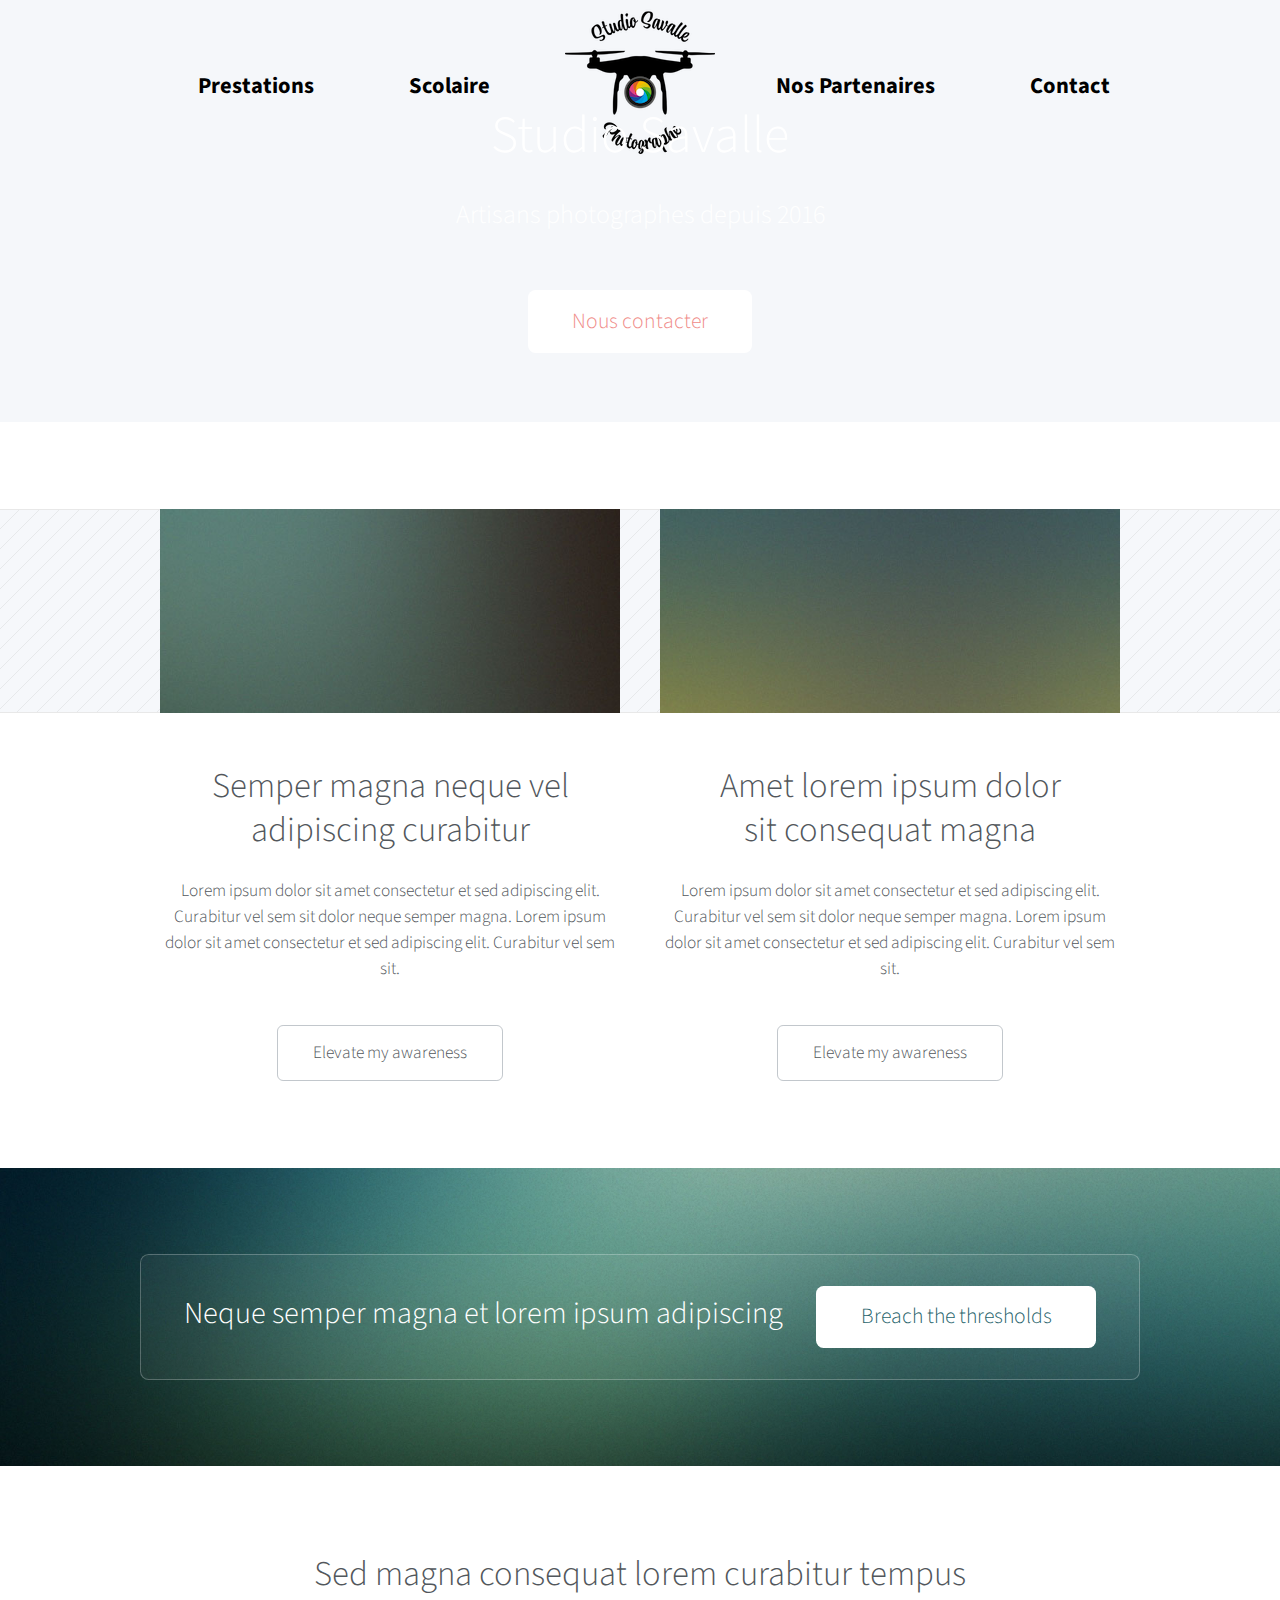
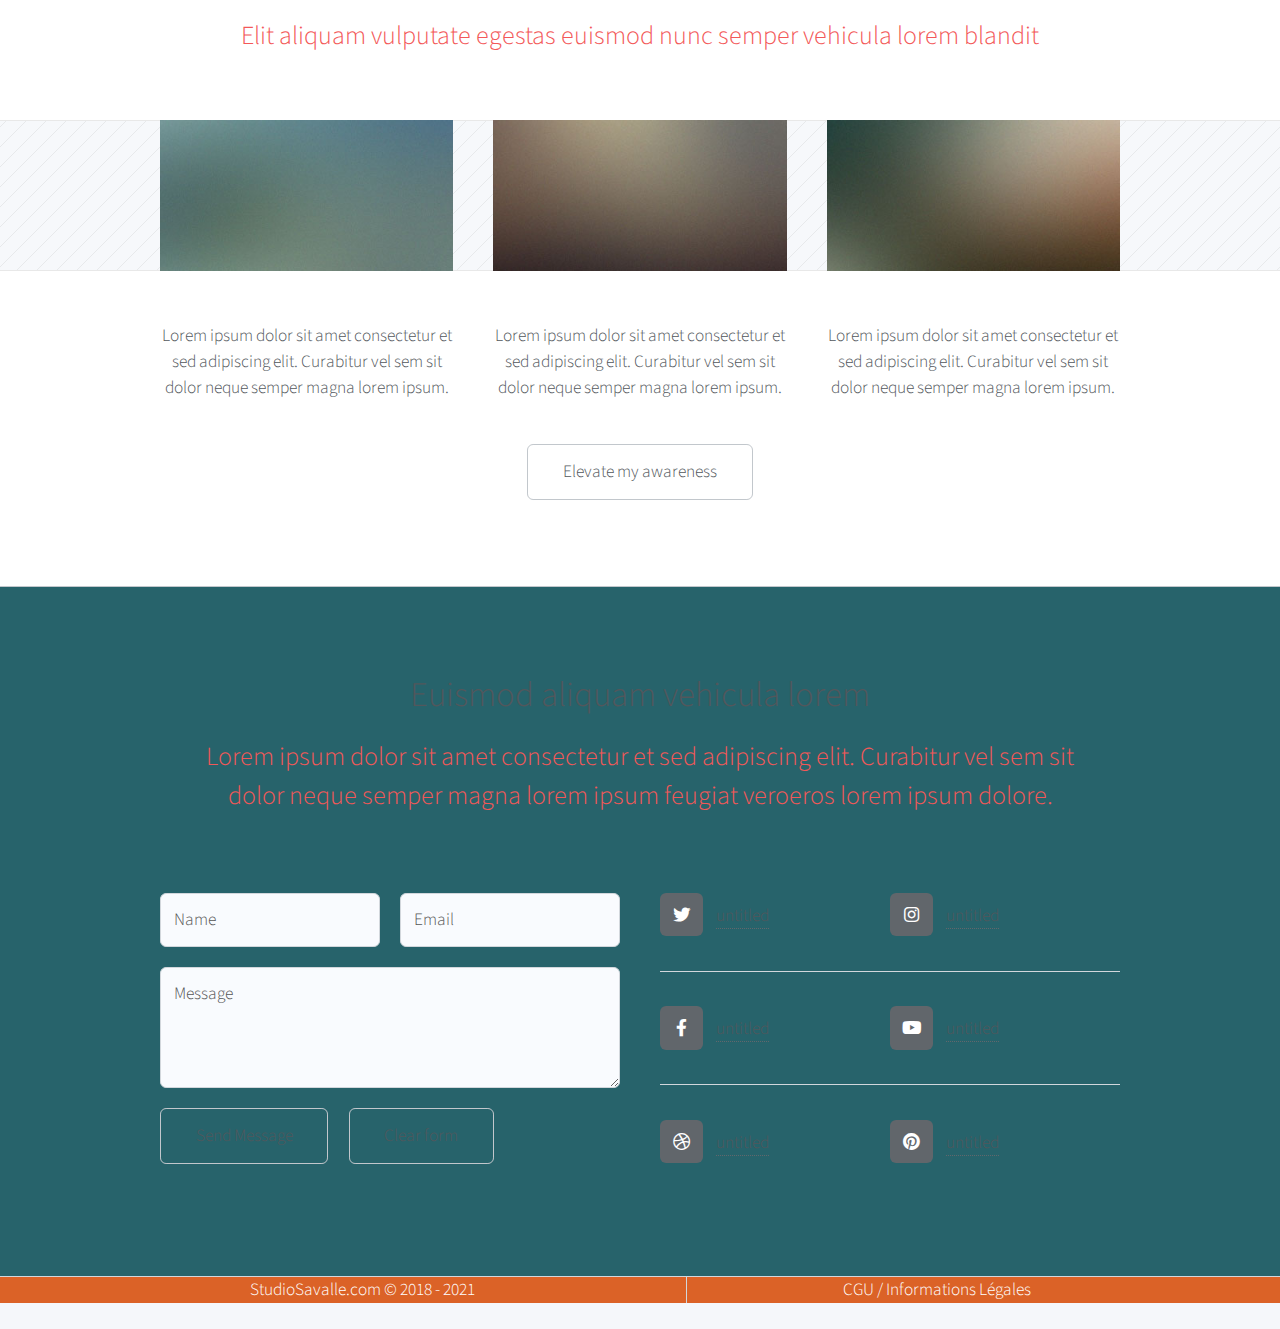
==== commit 9cea30e7: "Mise en place MenuTopNav et Footer/Copyright" ====
--- a/index.html
+++ b/index.html
@@ -1,11 +1,13 @@
 <!DOCTYPE HTML>
 
 <html>
-
+	
 	<head>
+		<!-- Metas -->
 		<title> Studio Savalle </title>
 		<meta charset="utf-8" />
 		<meta name="viewport" content="width=device-width, initial-scale=1, user-scalable=no" />
+		<!-- CSS -->
 		<link rel="stylesheet" href="assets/css/main.css" />
 	</head>
 
@@ -19,32 +21,54 @@
 					<div id="header" class="container">
 
 						<!-- Logo -->
-						<h1 id="logo"> <a href="index.html"> <img src="assets/css/images/logo-150.png"> </img> </a> </h1>
-
-						<!-- Nav -->
+						<h1 id="logo"> <a href="index.html"> <img src="assets/css/images/logo-150.png" alt="logo du Studio Savalle"> </img> </a> </h1>
+
+						<!-- Navigation -->
 						<nav id="nav">
 							<ul>
+
+								<!-- Page : Professionnels -->
 								<li>
-									<a href="#" > Dropdown </a>
+									<a href="#" > Prestations </a>
 									<ul>
-										<li> <a href="#"> Lorem ipsum dolor </a> </li>
-										<li> <a href="#"> Magna phasellus </a> </li>
-										<li> <a href="#"> Etiam dolore nisl </a> </li>
-										<li>
-											<a href="#"> Phasellus consequat </a>
-											<ul>
-												<li> <a href="#"> Lorem ipsum dolor </a> </li>
-												<li> <a href="#"> Phasellus consequat </a> </li>
-												<li> <a href="#"> Magna phasellus </a> </li>
-												<li> <a href="#"> Etiam dolore nisl </a> </li>
+										<li class="nav-arrow">
+											<a href="#"> Professionnels </a>
+											<ul class="arrow-down">
+												<li> <a href="#"> Corporate </a> </li>
+												<li> <a href="#"> Produits dérivés ( mugs / presse à chaud ) </a> </li>
+												<li> <a href="#"> Impressions 3D </a> </li>
+												<li> <a href="#"> Gravures / découpe laser </a> </li>
+												<li> <a href="#"> Création graphique </a> </li>
 											</ul>
 										</li>
-										<li> <a href="#"> Veroeros feugiat </a> </li>
+										<li>
+											<a href="#"> Particuliers </a>
+											<ul>
+												<li> <a href="#"> Photographies d'identité ANTS </a> </li>
+												<li> <a href="#"> Séance studio </a> </li>
+												<li> <a href="#"> Restauration photographies anciennes </a> </li>
+												<li> <a href="#"> Nettoyage appareil photo </a> </li>
+											</ul>
+										</li>
+										<li> <a href="#"> Drône ( photo / vidéo ) </a> </li>
+										<li> <a href="#"> Tirage argentique & impression numérique </a> </li>
 									</ul>
 								</li>
-								<li> <a href="left-sidebar.html"> Left Sidebar </a> </li>
-								<li class="break"> <a href="right-sidebar.html"> Right Sidebar </a> </li>
-								<li> <a href="no-sidebar.html"> No Sidebar</a> </li>
+
+								<!-- Page : Scolaire -->
+								<li> 
+									<a href="left-sidebar.html"> Scolaire </a> 
+									<ul>
+										<li> <a href="#"> Photographie scolaire </a> </li>
+									</ul> 
+								</li>
+
+								<!-- Page : Nos Partenaires -->
+								<li class="break"> <a href="right-sidebar.html"> Nos Partenaires </a> </li>
+
+								<!-- Page : Contact -->
+								<li> <a href="no-sidebar.html"> Contact </a> </li>
+
 							</ul>
 						</nav>
 
@@ -57,7 +81,7 @@
 						</header>
 						<p> Artisans photographes depuis 2016 </p>
 						<ul class="actions">
-							<li> <a href="#" class="button"> Get this party started </a> </li>
+							<li> <a href="#" class="button"> Nous contacter </a> </li>
 						</ul>
 					</section>
 
@@ -86,8 +110,7 @@
 									<a href="#" class="image featured"><img src="images/pic02.jpg" alt="" /></a>
 								</div>
 								<header>
-									<h2>Amet lorem ipsum dolor<br />
-									sit consequat magna</h2>
+									<h2> Amet lorem ipsum dolor <br/> sit consequat magna </h2>
 								</header>
 								<p> Lorem ipsum dolor sit amet consectetur et sed adipiscing elit. Curabitur vel
 								sem sit dolor neque semper magna. Lorem ipsum dolor sit amet consectetur et sed
@@ -103,8 +126,8 @@
 			<!-- Promo -->
 				<div id="promo-wrapper">
 					<section id="promo">
-						<h2>Neque semper magna et lorem ipsum adipiscing</h2>
-						<a href="#" class="button">Breach the thresholds</a>
+						<h2> Neque semper magna et lorem ipsum adipiscing </h2>
+						<a href="#" class="button"> Breach the thresholds </a>
 					</section>
 				</div>
 
@@ -148,11 +171,15 @@
 				<div id="footer-wrapper">
 					<div id="footer" class="container">
 						<header class="major">
-							<h2>Euismod aliquam vehicula lorem</h2>
-							<p>Lorem ipsum dolor sit amet consectetur et sed adipiscing elit. Curabitur vel sem sit<br />
-							dolor neque semper magna lorem ipsum feugiat veroeros lorem ipsum dolore.</p>
+							<h2> Euismod aliquam vehicula lorem </h2>
+							<p> Lorem ipsum dolor sit amet consectetur et sed adipiscing elit. Curabitur vel sem sit <br/>
+							dolor neque semper magna lorem ipsum feugiat veroeros lorem ipsum dolore. </p>
 						</header>
+
+						<!-- Container -->
 						<div class="row">
+
+							<!-- Contact Form -->
 							<section class="col-6 col-12-narrower">
 								<form method="post" action="#">
 									<div class="row gtr-50">
@@ -174,6 +201,8 @@
 									</div>
 								</form>
 							</section>
+
+							<!-- Social Media-->
 							<section class="col-6 col-12-narrower">
 								<div class="row gtr-0">
 									<ul class="divided icons col-6 col-12-mobile">
@@ -190,11 +219,13 @@
 							</section>
 						</div>
 					</div>
-					<div id="copyright" class="container">
-						<ul class="menu">
-							<li>&copy; Untitled. All rights reserved.</li><li>Design: <a href="http://html5up.net">HTML5 UP</a></li>
-						</ul>
-					</div>
+				</div>
+
+				<div id="copyright" class="container" class="socket">
+					<ul class="menu">
+						<li> StudioSavalle.com &copy; 2018 - 2021 </li>
+						<li> CGU  /  Informations Légales </li>
+					</ul>
 				</div>
 
 		</div>
--- a/assets/css/main.css
+++ b/assets/css/main.css
@@ -1,11 +1,5 @@
 @import url("fontawesome-all.min.css");
 @import url("https://fonts.googleapis.com/css?family=Source+Sans+Pro:300,300italic,400,400italic,600");
-
-/*
-	Telephasic by HTML5 UP
-	html5up.net | @ajlkn
-	Free for personal and commercial use under the CCA 3.0 license (html5up.net/license)
-*/
 
 html, body, div, span, applet, object,
 iframe, h1, h2, h3, h4, h5, h6, p, blockquote,
@@ -134,6 +128,8 @@
 		line-height: 1.5em;
 	}
 
+	/* liens */
+
 	a {
 		-moz-transition: color 0.25s ease-in-out, border-color 0.25s ease-in-out, background-color 0.25s ease-in-out;
 		-webkit-transition: color 0.25s ease-in-out, border-color 0.25s ease-in-out, background-color 0.25s ease-in-out;
@@ -232,11 +228,14 @@
 
 /* Container */
 
-	.container {
+	.container 
+	{
 		margin: 0 auto;
 		max-width: 100%;
 		width: 1200px;
 	}
+
+	/* media queries */
 
 		@media screen and (max-width: 1280px) {
 
@@ -1801,7 +1800,7 @@
 	}
 
 		ul li {
-			padding-left: 0.5em;
+			padding-left: 1.6em;
 		}
 
 	ol {
@@ -1888,8 +1887,8 @@
 		ul.menu li {
 			display: inline-block;
 			border-left: solid 1px #d2d7dc;
-			padding-left: 1em;
-			margin-left: 1em;
+			padding-left: 9em;
+			margin-left: 12em;
 		}
 
 			ul.menu li:first-child {
@@ -2095,19 +2094,10 @@
 	#header-wrapper {
 		position: relative;
 		padding: 4em 0 2em 0;
-		background-image: url("images/header.svg");
-		background-image: url("images/overlay.png"), url("images/header.svg"), -moz-linear-gradient(75deg, #FF7088 15%, #F2B69D 55%);
-		background-image: url("images/overlay.png"), url("images/header.svg"), -webkit-linear-gradient(75deg, #FF7088 15%, #F2B69D 55%);
-		background-image: url("images/overlay.png"), url("images/header.svg"), -ms-linear-gradient(75deg, #FF7088 15%, #F2B69D 55%);
-		background-image: url("images/overlay.png"), url("images/header.svg"), linear-gradient(75deg, #FF7088 15%, #F2B69D 55%);
-		background-color: #f08c89;
-		background-size: 100% 620%;
-		background-size: 128px 128px, 100% 620%, auto;
-		background-repeat: repeat, no-repeat, no-repeat;
 	}
 
 	.homepage #header-wrapper {
-		padding: 10em 0 6em 0;
+		padding: 3em 0 6em 0;
 		background-size: 128px 128px, 100% 100%, auto;
 	}
 
@@ -2126,8 +2116,7 @@
 		position: relative;
 		border-top: solid 1px #c2c7cc;
 		padding: 6em 0 6em 0;
-		background-image: url("images/overlay.png"), url("images/footer.svg");
-		background-size: 128px 128px,				100% 100%;
+		background-color: #27636B;
 	}
 
 /* Header */
@@ -2135,7 +2124,7 @@
 	#logo {
 		position: absolute;
 		z-index: 1;
-		top: 0;
+		top: 0.5em;
 		left: 50%;
 		width: 15em;
 		margin-left: -7.5em;
@@ -2144,20 +2133,11 @@
 		#logo a {
 			display: block;
 			width: 100%;
-			/* height: 4em; */
-			line-height: 4em;
-			background: rgba(255, 255, 255, 0.15);
-			border: solid 1px;
-			border-color: #fff;
-			border-color: rgba(255, 255, 255, 0.75);
-			border-top: 0;
-			border-radius: 0 0 0.35em 0.35em;
-			color: #fff;
 			display: inline-block;
-			font-weight: 600;
-			letter-spacing: 3px;
 			text-align: center;
-			text-transform: uppercase;
+			text-decoration: none;
+			color: inherit;
+			border: 0;
 		}
 
 	#nav {
@@ -2171,7 +2151,8 @@
 	}
 
 		#nav > ul {
-			margin: 0;
+			margin: 3em 0em 3em 0em;
+			padding: 0;
 		}
 
 			#nav > ul > li {
@@ -2184,13 +2165,16 @@
 				}
 
 				#nav > ul > li > span, #nav > ul > li > a {
-					color: #fff;
+					color: rgb(0, 0, 0);
 					text-decoration: none;
 					outline: 0;
 					border: 0;
 					border: solid 1px rgba(255, 255, 255, 0);
 					border-radius: 0.35em;
 					padding: 0.3em 1em 0.3em 1em;
+					font-size: 1.3em;
+					font-weight: bold;
+
 					-moz-transition: border-color 0.25s ease-in-out, background-color 0.25s ease-in-out;
 					-webkit-transition: border-color 0.25s ease-in-out, background-color 0.25s ease-in-out;
 					-o-transition: border-color 0.25s ease-in-out, background-color 0.25s ease-in-out;
@@ -2199,9 +2183,9 @@
 				}
 
 				#nav > ul > li.active > span, #nav > ul > li.active > a {
-					border-color: rgba(255, 255, 255, 0.75);
+					border-color: #db6227;
 					background-color: rgba(255, 255, 255, 0.15);
-					color: #fff;
+					color: #db6227;
 				}
 
 				#nav > ul > li:first-child {
@@ -2209,7 +2193,7 @@
 				}
 
 				#nav > ul > li.break {
-					margin-left: 20em;
+					margin-left: 12em;
 				}
 
 	.dropotron {
@@ -2225,11 +2209,18 @@
 		list-style: none;
 	}
 
-		.dropotron a, .dropotron span {
+		.dropotron a{
 			display: block;
 			padding: 0.65em 1em 0.65em 1em;
 			border-top: solid 1px #e8e8e8;
 			border-bottom: 0;
+			font-size: 1.3em;
+		}
+
+		.dropotron span 
+		{
+			font-size: 0.7em;
+			padding-left: 15em;
 		}
 
 		.dropotron li {
@@ -2242,6 +2233,7 @@
 
 			.dropotron li.active > a, .dropotron li.active > span {
 				color: #f35858;
+				font-weight: bold;
 			}
 
 		.dropotron.level-0 {
@@ -2363,13 +2355,15 @@
 
 /* Sidebar */
 
-	#sidebar section {
+	#sidebar section 
+	{
 		border-top: solid 1px #d2d7dc;
 		margin-top: 3em;
 		padding-top: 3em;
 	}
 
-		#sidebar section:first-child {
+		#sidebar section:first-child 
+		{
 			border-top: 0;
 			margin-top: 0;
 			padding-top: 0;
@@ -2377,26 +2371,38 @@
 
 /* Footer */
 
-	#footer {
+	#footer 
+	{
 		position: relative;
 		z-index: 1;
 	}
 
-		#footer header.major {
+		#footer header.major 
+		{
 			margin-bottom: 3em;
 		}
+/* Footer */
+
+	footer > #copyright > ul > .menu
+	{
+		background-color: #DB6227;
+	}
 
 /* Copyright */
 
-	#copyright {
+	#copyright 
+	{
 		position: relative;
 		z-index: 1;
 		text-align: center;
 		border-top: solid 1px #d2d7dc;
-		color: #a2a7ac;
-		padding-top: 4em;
-		margin-top: 6em;
-	}
+		color: #ffffff;
+		background-color: #DB6227;
+		width: 100%;
+		/* padding-top: 4em; */
+		/* margin-top: 6em; */
+	}
+
 
 /* Normal */
 
@@ -2420,11 +2426,11 @@
 			}
 
 			#header-wrapper {
-				padding: 2em 0 2em 0;
+				padding: 6em 0 4em 0;
 			}
 
 			.homepage #header-wrapper {
-				padding: 8em 0 4em 0;
+				padding: 6em 0 4em 0;
 			}
 
 			#promo-wrapper {
@@ -2469,7 +2475,7 @@
 			}
 
 			.homepage #header-wrapper {
-				padding: 5em 0 4em 0;
+				padding: 1em 0 1em 0;
 			}
 
 			#promo-wrapper {
@@ -2484,13 +2490,14 @@
 
 			#nav {
 				position: relative;
-				margin: 0.5em 0 0 0;
+				margin: 2em 2em 2em 2em;
 				line-height: 2.25em;
 				height: 2.25em;
 			}
 
-				#nav > ul > li {
-					margin-left: 0;
+				#nav > ul > li 
+				{
+					margin: 0em 4em 0em -4em;
 				}
 
 					#nav > ul > li.break {
@@ -2532,13 +2539,12 @@
 					font-size: 1.5em;
 				}
 
-		/* Copyright */
-
-			#copyright {
-				padding-top: 2em;
-				margin-top: 3em;
-			}
-
+		/* Footer / Copyright */
+
+		ul.menu li {
+			padding-left: 6em;
+			margin-left: 8em;
+		}
 	}
 
 /* Narrower */
@@ -2587,7 +2593,7 @@
 			}
 
 				ul.menu li {
-					display: block;
+					display: inline-block;
 					border: 0;
 					padding: 0;
 					margin: 0;
@@ -2725,17 +2731,15 @@
 				position: relative;
 			}
 
-				#logo a {
-					border: solid 1px rgba(255, 255, 255, 0.75);
-					border-radius: 0.35em;
-					height: 3em;
-					line-height: 3em;
-				}
-
 		/* Nav */
 
 			#nav {
 				display: none;
+			}
+
+			.dropotron span 
+			{
+				color:rgba(255, 255, 255, 0);
 			}
 
 		/* Footer */
@@ -2778,7 +2782,7 @@
 					font-size: 1em;
 				}
 
-		/* Nav */
+		/* Navigation */
 
 			#page-wrapper {
 				-moz-backface-visibility: hidden;
@@ -2851,6 +2855,18 @@
 						text-decoration: none;
 						width: 80px;
 					}
+
+					#nav li.nav-arrow > a:after {
+						color: #444;
+						content: ' ▾';
+					 }
+
+				/* nav panel */
+
+				span > .nav-arrow
+				{
+					font-size: 0.8em;
+				}
 
 			#navPanel {
 				-moz-backface-visibility: hidden;
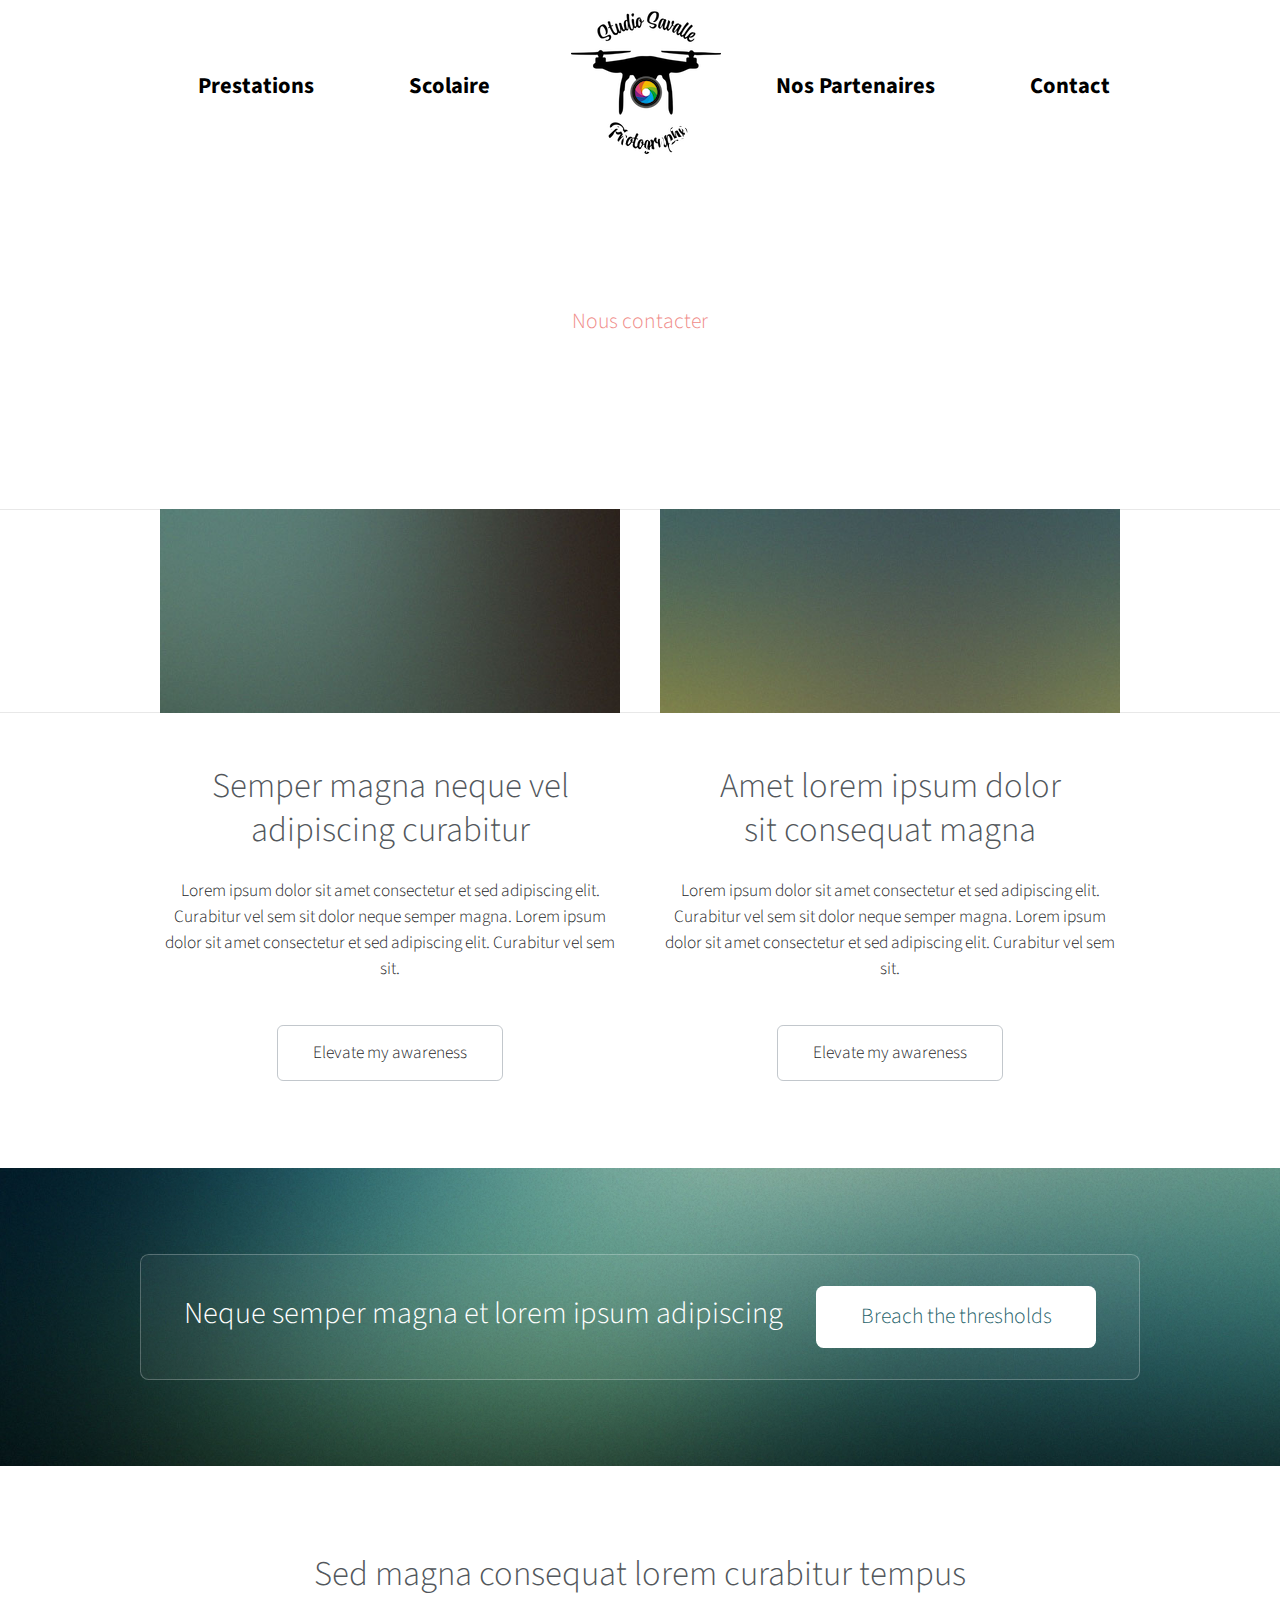
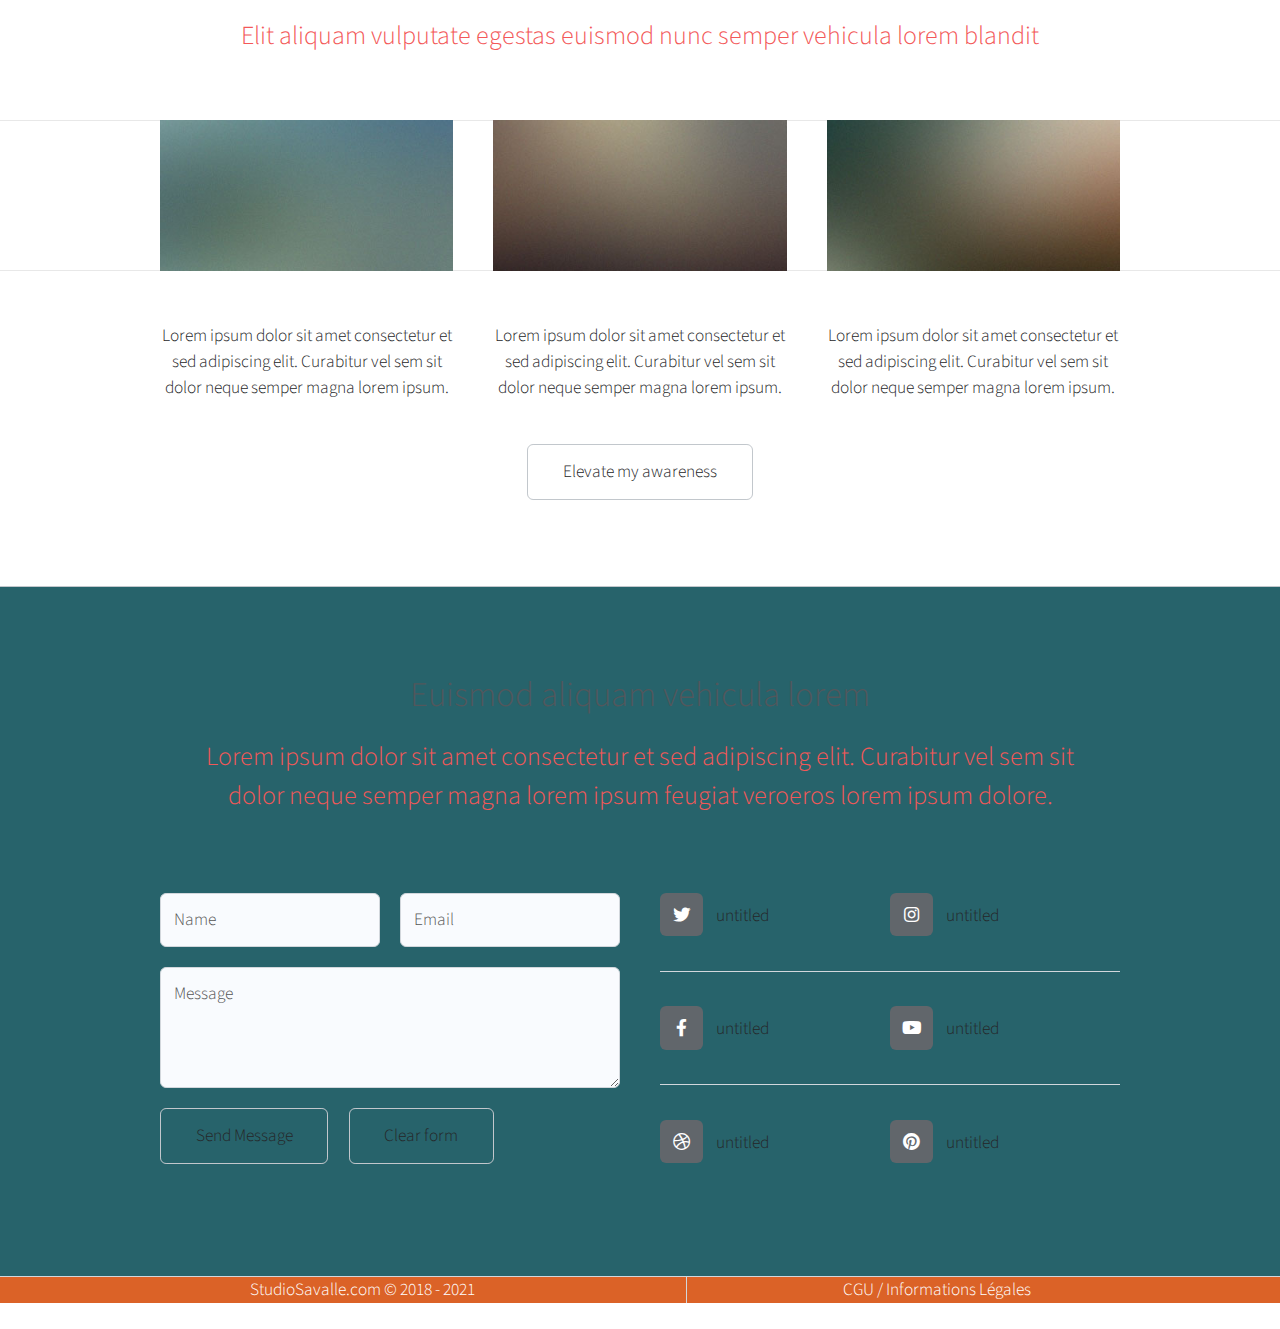
==== commit 5b832f35: "Update index.html" ====
--- a/index.html
+++ b/index.html
@@ -28,6 +28,7 @@
 							<ul>
 
 								<!-- Page : Professionnels -->
+								<!-- CECI EST UN TEST -->
 								<li>
 									<a href="#" > Prestations </a>
 									<ul>
@@ -239,4 +240,4 @@
 			<script src="assets/js/main.js"></script>
 
 	</body>
-</html>+</html>
--- a/assets/css/main.css
+++ b/assets/css/main.css
@@ -66,6 +66,21 @@
 	appearance: none;
 }
 
+/* Footer */
+
+.footer-cols 
+{
+	display: grid;
+	grid-template-columns: repeat(2, 1fr);
+	grid-template-rows: 1fr;
+	column-gap: 0px;
+	row-gap: 0px;
+}
+	
+	.left-col { grid-area: 1 / 1 / 2 / 2; }
+	.right-col { grid-area: 1 / 2 / 2 / 3; }
+
+
 /* Basic */
 
 	@-ms-viewport {
@@ -81,10 +96,9 @@
 	}
 
 	body {
-		background: #f5f7fa;
 		font-family: 'Source Sans Pro', sans-serif;
 		font-weight: 300;
-		color: #52575c;
+		color: #252628;
 		line-height: 1.75em;
 		font-size: 14pt;
 	}
@@ -137,7 +151,7 @@
 		transition: color 0.25s ease-in-out, border-color 0.25s ease-in-out, background-color 0.25s ease-in-out;
 		color: inherit;
 		text-decoration: none;
-		border-bottom: dotted 1px #62676c;
+		/* border-bottom: dotted 1px #62676c; */
 	}
 
 		a:hover {
@@ -193,7 +207,7 @@
 		text-align: center;
 	}
 
-/* Sections/Article */
+/*  Sections / Article  */
 
 	section, article {
 		margin-bottom: 3em;
@@ -253,7 +267,7 @@
 
 		}
 
-		@media screen and (max-width: 820px) {
+		@media screen and (max-width: 870px) {
 
 			.container {
 				width: 100%;
@@ -261,7 +275,7 @@
 
 		}
 
-		@media screen and (max-width: 736px) {
+		@media screen and (max-width: 760px) {
 
 			.container {
 				width: 100%;
@@ -1010,7 +1024,7 @@
 
 		}
 
-		@media screen and (max-width: 820px) {
+		@media screen and (max-width: 870px) {
 
 			.row {
 				display: flex;
@@ -1255,7 +1269,7 @@
 
 		}
 
-		@media screen and (max-width: 736px) {
+		@media screen and (max-width: 760px) {
 
 			.row {
 				display: flex;
@@ -2060,6 +2074,39 @@
 			font-family: 'Font Awesome 5 Brands';
 		}
 
+		/* socialmedia-icon */
+
+		.socialmedia-icon-facebook
+		{
+			width: 4%;
+			margin: 10px;
+		}
+		.socialmedia-icon-gmail
+		{
+			width: 6%;
+			margin: 10px;
+		}
+		.socialmedia-icon-linkedin
+		{
+			width: 6%;
+			margin: 10px;
+		}
+		.socialmedia-icon-youtube
+		{
+			width: 6%;
+			margin: 10px;
+		}
+		.socialmedia-icon-phone
+		{
+			width: 6%;
+			margin: 10px;
+		}
+		.socialmedia-icon-instagram
+		{
+			width: 6%;
+			margin: 10px;
+		}
+
 /* Wrappers */
 
 	.wrapper {
@@ -2078,7 +2125,8 @@
 			z-index: 2;
 		}
 
-		.image-wrapper.first:before {
+		.image-wrapper.first:before 
+		{
 			content: '';
 			display: block;
 			width: 2000%;
@@ -2088,7 +2136,12 @@
 			top: 0;
 			z-index: 1;
 			box-shadow: inset 0px 0px 0px 1px #e8e8e8;
-			background: #f6f8fb url("images/image-wrapper.svg");
+		}
+
+		.footer-wrappers
+		{
+			display: inline-block;
+			border: 1px black;
 		}
 
 	#header-wrapper {
@@ -2121,7 +2174,8 @@
 
 /* Header */
 
-	#logo {
+	#logo 
+	{
 		position: absolute;
 		z-index: 1;
 		top: 0.5em;
@@ -2130,14 +2184,15 @@
 		margin-left: -7.5em;
 	}
 
-		#logo a {
+		#logo a 
+		{
 			display: block;
-			width: 100%;
 			display: inline-block;
 			text-align: center;
 			text-decoration: none;
 			color: inherit;
 			border: 0;
+			padding-left: 3.5em;
 		}
 
 	#nav {
@@ -2381,27 +2436,26 @@
 		{
 			margin-bottom: 3em;
 		}
-/* Footer */
 
 	footer > #copyright > ul > .menu
 	{
 		background-color: #DB6227;
 	}
 
-/* Copyright */
-
-	#copyright 
-	{
-		position: relative;
-		z-index: 1;
-		text-align: center;
-		border-top: solid 1px #d2d7dc;
-		color: #ffffff;
-		background-color: #DB6227;
-		width: 100%;
-		/* padding-top: 4em; */
-		/* margin-top: 6em; */
-	}
+	/* Copyright */
+
+		#copyright 
+		{
+			position: relative;
+			z-index: 1;
+			text-align: center;
+			border-top: solid 1px #d2d7dc;
+			color: #ffffff;
+			background-color: #DB6227;
+			width: 100%;
+			/* padding-top: 4em; */
+			/* margin-top: 6em; */
+		}
 
 
 /* Normal */
@@ -2542,14 +2596,14 @@
 		/* Footer / Copyright */
 
 		ul.menu li {
-			padding-left: 6em;
+			padding-left: 5em;
 			margin-left: 8em;
 		}
 	}
 
 /* Narrower */
 
-	@media screen and (max-width: 820px) {
+	@media screen and (max-width: 870px) {
 
 		/* Basic */
 
@@ -2593,7 +2647,7 @@
 			}
 
 				ul.menu li {
-					display: inline-block;
+					display: block;
 					border: 0;
 					padding: 0;
 					margin: 0;
@@ -2664,7 +2718,7 @@
 		display: none;
 	}
 
-	@media screen and (max-width: 736px) {
+	@media screen and (max-width: 760px) {
 
 		/* Basic */
 
@@ -2697,31 +2751,37 @@
 
 		/* Divided */
 
-			ul.divided li {
+			ul.divided li 
+			{
 				padding-top: 0.75em;
 				margin-top: 0.75em;
 			}
 
 		/* Wrappers */
 
-			.wrapper {
+			.wrapper 
+			{
 				padding: 3em 20px 3em 20px;
 			}
 
-			#header-wrapper {
+			#header-wrapper 
+			{
 				padding: 3em 20px 20px 20px;
 				text-align: center;
 			}
 
-			.homepage #header-wrapper {
-				padding: 3em 20px 3em 20px;
-			}
-
-			#promo-wrapper {
+			.homepage #header-wrapper 
+			{
+				padding: 2em 1em 1em 1em;
+			}
+
+			#promo-wrapper 
+			{
 				padding: 20px;
 			}
 
-			#footer-wrapper {
+			#footer-wrapper 
+			{
 				padding: 3em 20px 3em 20px;
 			}
 
@@ -2729,6 +2789,11 @@
 
 			#logo {
 				position: relative;
+			}
+
+			#logo a 
+			{
+				padding-left: 0em;
 			}
 
 		/* Nav */
@@ -2881,10 +2946,6 @@
 				-webkit-transition: -webkit-transform 0.5s ease;
 				-ms-transition: -ms-transform 0.5s ease;
 				transition: transform 0.5s ease;
-				background-image: url("images/overlay.png"), url("images/navPanel.svg"), -moz-linear-gradient(top, rgba(255, 255, 255, 0), rgba(0, 0, 0, 0.25));
-				background-image: url("images/overlay.png"), url("images/navPanel.svg"), -webkit-linear-gradient(top, rgba(255, 255, 255, 0), rgba(0, 0, 0, 0.25));
-				background-image: url("images/overlay.png"), url("images/navPanel.svg"), -ms-linear-gradient(top, rgba(255, 255, 255, 0), rgba(0, 0, 0, 0.25));
-				background-image: url("images/overlay.png"), url("images/navPanel.svg"), linear-gradient(top, rgba(255, 255, 255, 0), rgba(0, 0, 0, 0.25));
 				display: block;
 				left: 0;
 				overflow-y: auto;
@@ -2895,8 +2956,7 @@
 				z-index: 10002;
 				box-shadow: inset 0px -2px 5px 0px rgba(0, 0, 0, 0.25);
 				font-size: 1em;
-				background-color: #45474a;
-				background-size: 128px 128px, 100% 100%, 100% 100%;
+				background-color: #db6227;
 			}
 
 				#navPanel .link {
@@ -2905,7 +2965,7 @@
 					display: block;
 					text-decoration: none;
 					padding: 0.75em;
-					color: #ddd;
+					color: rgb(255, 255, 255);
 					border: 0;
 					border-top: dotted 1px rgba(255, 255, 255, 0.1);
 				}
@@ -3052,7 +3112,8 @@
 
 		/* Header */
 
-			#logo {
+			#logo 
+			{
 				position: relative;
 				left: 0;
 				top: 0;
@@ -3060,6 +3121,11 @@
 				width: 100%;
 			}
 
+			.homepage #header-wrapper 
+			{
+				padding: 2em 1em 0em 1em;
+			}
+
 		/* Hero */
 
 			#hero {
